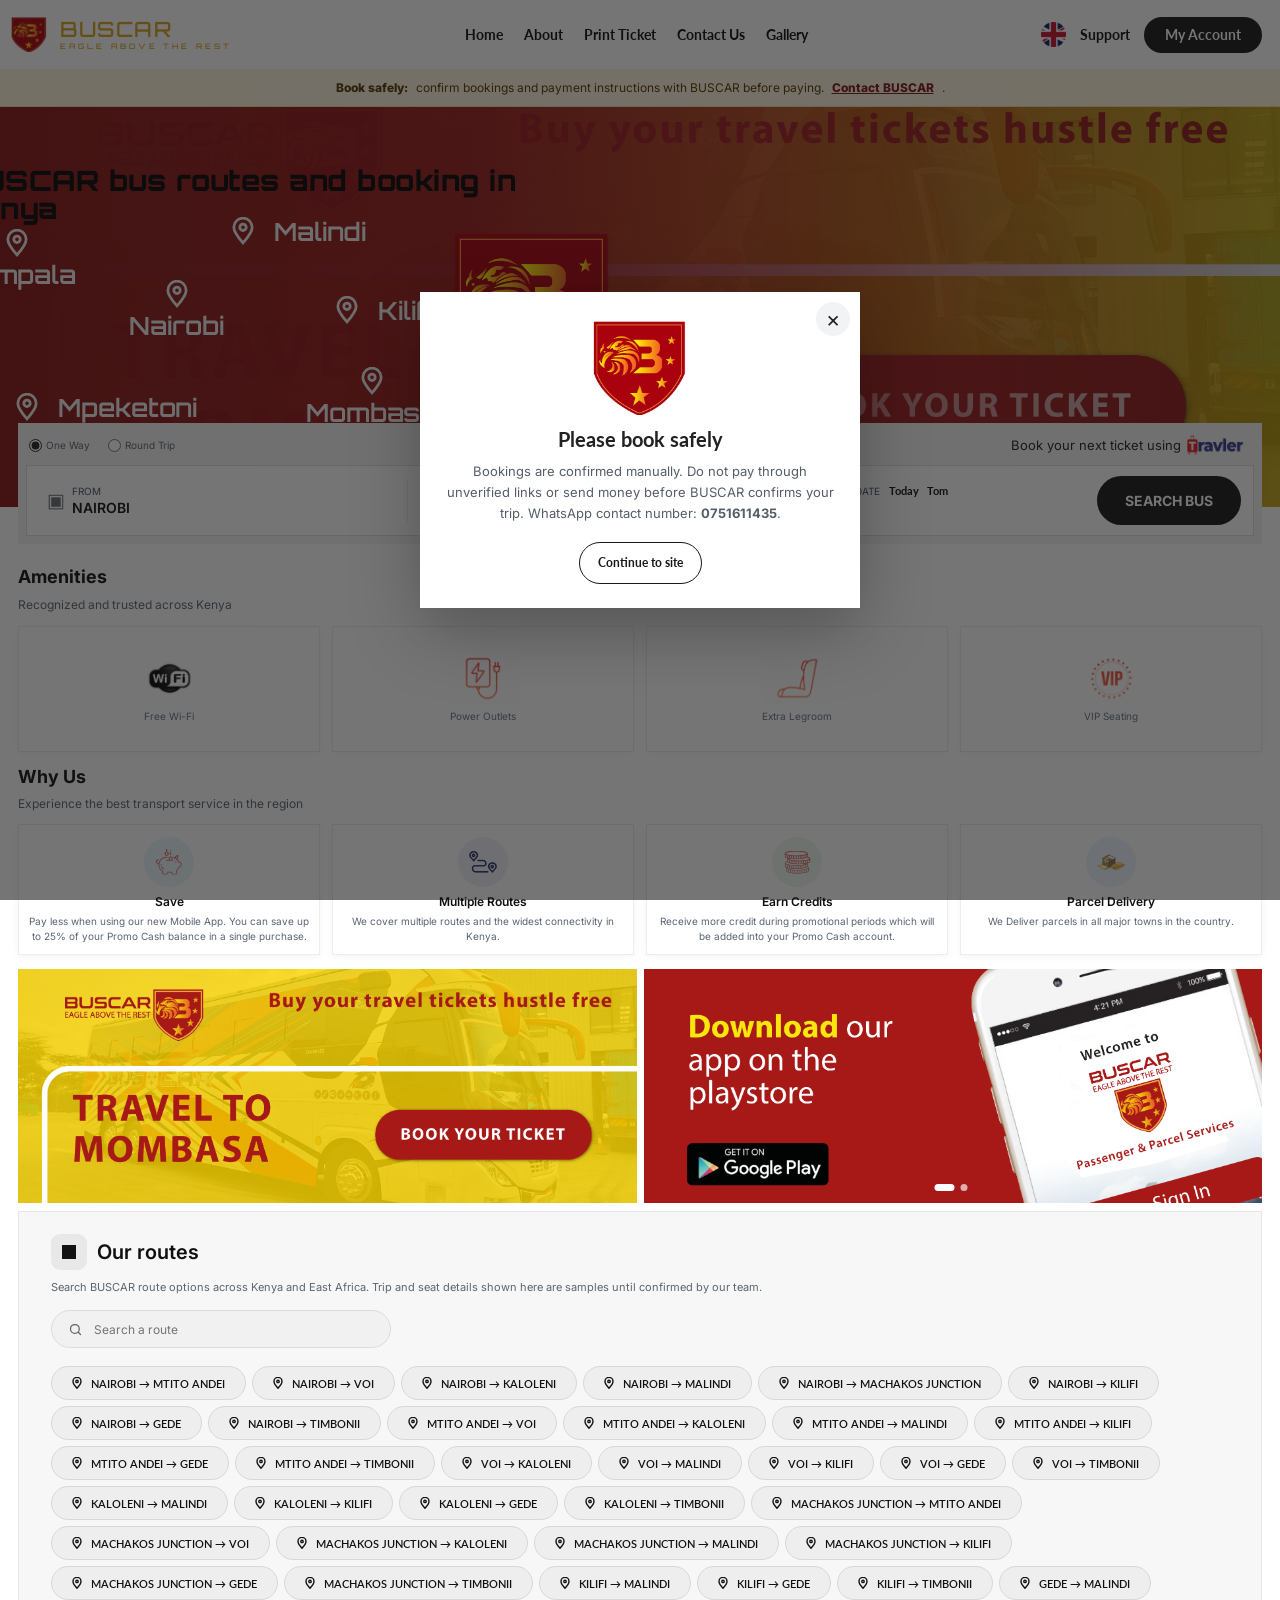
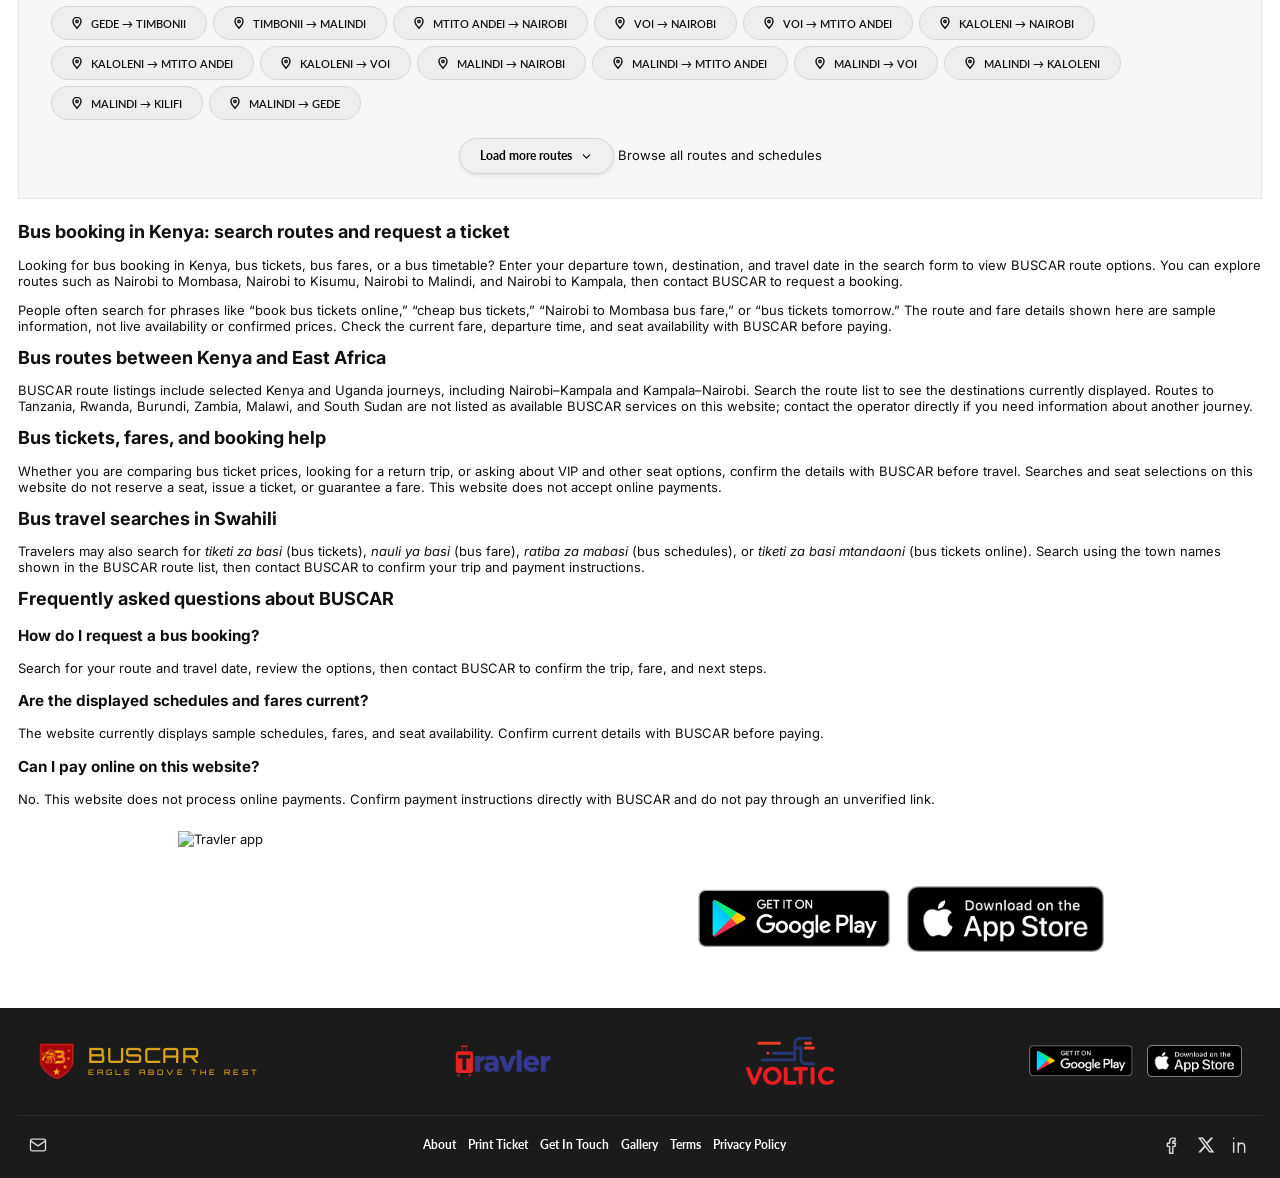
==== index.html @ be204184 "push" ====
<!DOCTYPE html>
<html lang="en">
<head>
  <meta charset="UTF-8">
  <meta name="viewport" content="width=device-width, initial-scale=1.0">
  <title>BUSCAR Official Website | Bus Booking in Kenya</title>
  <meta name="description" content="Visit the official BUSCAR website for bus routes, travel information, booking assistance and customer support in Kenya.">
  <meta name="google-site-verification" content="RW4aheDSQ1B2Ig_WRTzAPyi2n-uDq7Vve--hfEvXTkI">
  <link rel="canonical" href="https://www.buscarkenyaonline.co.ke/">
  <meta property="og:type" content="website">
  <meta property="og:site_name" content="BUSCAR">
  <meta property="og:title" content="BUSCAR Official Website | Bus Booking in Kenya">
  <meta property="og:description" content="Official BUSCAR website for bus routes, travel information, booking assistance and customer support in Kenya.">
  <meta property="og:url" content="https://www.buscarkenyaonline.co.ke/">
  <meta property="og:image" content="https://www.buscarkenyaonline.co.ke/public/logo-2.png">
  <meta name="twitter:card" content="summary_large_image">
  <link rel="icon" type="image/png" href="public/logo-2.png">
  <link rel="stylesheet" href="styles.css">
  <link rel="stylesheet" href="site.css">
  <link rel="stylesheet" href="auth.css">
  <script type="application/ld+json">
    {
      "@context": "https://schema.org",
      "@graph": [
        {
          "@type": "Organization",
          "@id": "https://www.buscarkenyaonline.co.ke/#organization",
          "name": "BUSCAR",
          "url": "https://www.buscarkenyaonline.co.ke/",
          "logo": {
            "@type": "ImageObject",
            "url": "https://www.buscarkenyaonline.co.ke/public/logo-2.png"
          }
        },
        {
          "@type": "WebSite",
          "@id": "https://www.buscarkenyaonline.co.ke/#website",
          "url": "https://www.buscarkenyaonline.co.ke/",
          "name": "BUSCAR",
          "alternateName": "BUSCAR Kenya",
          "publisher": {
            "@id": "https://www.buscarkenyaonline.co.ke/#organization"
          },
          "inLanguage": "en-KE"
        },
        {
          "@type": "FAQPage",
          "mainEntity": [
            {
              "@type": "Question",
              "name": "How do I request a BUSCAR bus booking?",
              "acceptedAnswer": {
                "@type": "Answer",
                "text": "Search for a route and travel date on the BUSCAR website, review the trip and seat options, then contact the BUSCAR team to confirm your booking and payment instructions."
              }
            },
            {
              "@type": "Question",
              "name": "Are the trip times, fares, and seats shown on BUSCAR live?",
              "acceptedAnswer": {
                "@type": "Answer",
                "text": "The website currently displays sample schedules, fares, and seat availability. Contact BUSCAR to confirm current trip details before paying. A search or seat selection does not reserve a seat or issue a ticket."
              }
            },
            {
              "@type": "Question",
              "name": "Does BUSCAR process online payments?",
              "acceptedAnswer": {
                "@type": "Answer",
                "text": "The website does not process online payments. Confirm your trip and payment instructions directly with BUSCAR before paying, and do not use unverified payment links."
              }
            }
          ]
        }
      ]
    }
  </script>
</head>
<body data-show-safety="true">
  <header class="site-header">
    <div class="nav-wrap">
      <a class="brand" href="index.html" aria-label="Buscar home">
        <img class="brand-shield" src="public/logo-2.png" alt="">
        <span class="brand-text">
          <span class="brand-name">BUSCAR</span>
          <span class="brand-tagline">EAGLE ABOVE THE REST</span>
        </span>
      </a>
      <button class="menu-toggle" aria-label="Toggle navigation" aria-expanded="false"><svg aria-hidden="true" viewBox="0 0 24 24"><path d="M3 6h18M3 12h18M3 18h18"/></svg></button>
      <nav class="main-nav" aria-label="Main navigation">
        <a href="index.html">Home</a>
        <a href="about.html">About</a>
        <a href="ticket.html">Print Ticket</a>
        <a href="contact.html">Contact Us</a>
        <a href="gallery.html">Gallery</a>
      </nav>
      <div class="nav-actions">
        <button class="language" aria-label="Language: English">
          <img src="public/uk.png" alt="UK flag">
        </button>
        <a class="support" href="contact.html">Support</a>
        <a class="account-btn" href="#account">My Account</a>
      </div>
    </div>
  </header>
  <div class="safety-banner"><strong>Book safely:</strong> confirm bookings and payment instructions with BUSCAR before paying. <a href="contact.html">Contact BUSCAR</a>.</div>

  <main>
    <section class="hero" aria-label="Buscar routes">
      <div class="hero-slide is-active" style="background-image:url('public/cta-1.png')"></div>
      <div class="hero-slide" style="background-image:url('public/hero-2.png')"></div>
      <div class="hero-shade"></div>
      <div class="hero-inner">
        <div class="routes">
          <h1>BUSCAR bus routes and booking in Kenya</h1>
          <span class="route-pin pin-kampala"><b>Kampala</b></span>
          <span class="route-pin pin-nairobi"><b>Nairobi</b></span>
          <span class="route-pin pin-malindi"><b>Malindi</b></span>
          <span class="route-pin pin-kilifi"><b>Kilifi</b></span>
          <span class="route-pin pin-mpeketoni"><b>Mpeketoni</b></span>
          <span class="route-pin pin-mombasa"><b>Mombasa</b></span>
        </div>
        <div class="hero-logo">
          <img src="public/logo-2.png" alt="BUSCAR">
        </div>
      </div>
    </section>

    <section class="booking-shell" id="ticket" aria-label="Search for a bus">
      <div class="booking-top">
        <div class="trip-options">
          <label><input type="radio" name="trip" value="one-way" checked> One Way</label>
          <label><input type="radio" name="trip" value="round-trip"> Round Trip</label>
        </div>
        <p>Book your next ticket using
          <img class="traveler-logo" src="public/logo.svg" alt="Travler">
        </p>
      </div>
      <form class="booking-form" id="bookingForm">
        <label class="booking-field">
          <span class="field-icon">▣</span>
          <span class="field-content"><small>FROM</small><input type="text" value="NAIROBI" aria-label="From" required></span>
        </label>
        <label class="booking-field">
          <span class="field-icon pin-icon">♧</span>
          <span class="field-content"><small>TO</small><input type="text" value="MTITO ANDEI" aria-label="To" required></span>
        </label>
        <label class="booking-field date-field">
          <span class="field-icon">▢</span>
          <span class="field-content"><small>TRAVEL DATE <span class="quick-dates"><button type="button" data-offset="0">Today</button><button type="button" data-offset="1">Tom</button></span></small><input type="text" id="travelDate" placeholder="Date" onfocus="(this.type='date')" aria-label="Travel date" required></span>
        </label>
        <label class="booking-field date-field return-date-field" id="returnDateField" hidden>
          <span class="field-icon">↩</span>
          <span class="field-content"><small>RETURN DATE</small><input type="date" id="returnDate" aria-label="Return date"></span>
        </label>
        <button class="search-btn" type="submit">SEARCH BUS</button>
      </form>
    </section>

    <div class="content-wrap">
      <section class="content-section" id="about">
        <h2>Amenities</h2>
        <p class="section-subtitle">Recognized and trusted across Kenya</p>
        <div class="amenities-grid">
          <article class="info-card amenity-card">
            <img src="public/wi-fi.png" alt="Wi-Fi">
            <p>Free Wi-Fi</p>
          </article>
          <article class="info-card amenity-card">
            <img src="public/power.png" alt="Power outlet">
            <p>Power Outlets</p>
          </article>
          <article class="info-card amenity-card">
            <img src="public/seats.png" alt="Extra legroom seat">
            <p>Extra Legroom</p>
          </article>
          <article class="info-card amenity-card">
            <img src="public/vip.png" alt="VIP seating">
            <p>VIP Seating</p>
          </article>
        </div>
      </section>

      <section class="content-section why-section">
        <h2>Why Us</h2>
        <p class="section-subtitle">Experience the best transport service in the region</p>
        <div class="benefits-grid">
          <article class="info-card benefit-card">
            <div class="benefit-icon pink"><img src="public/save.png" alt=""></div>
            <h3>Save</h3>
            <p>Pay less when using our new Mobile App. You can save up to 25% of your Promo Cash balance in a single purchase.</p>
          </article>
          <article class="info-card benefit-card">
            <div class="benefit-icon lavender"><img src="public/routes.png" alt=""></div>
            <h3>Multiple Routes</h3>
            <p>We cover multiple routes and the widest connectivity in Kenya.</p>
          </article>
          <article class="info-card benefit-card">
            <div class="benefit-icon mint"><img src="public/fares.png" alt=""></div>
            <h3>Earn Credits</h3>
            <p>Receive more credit during promotional periods which will be added into your Promo Cash account.</p>
          </article>
          <article class="info-card benefit-card">
            <div class="benefit-icon blue"><img src="public/package.png" alt=""></div>
            <h3>Parcel Delivery</h3>
            <p>We Deliver parcels in all major towns in the country.</p>
          </article>
        </div>
      </section>

      <section class="cta-carousel" aria-label="Promotions" data-steps="2">
        <div class="cta-track">
          <a class="cta-slide" href="#ticket"><img src="public/cta-1.png" alt="Travel to Mombasa — book your ticket"></a>
          <a class="cta-slide" href="#app"><img src="public/cta-2.png" alt="Download our app on the Play Store"></a>
          <a class="cta-slide" href="#ticket"><img src="public/cta-1.png" alt="Travel to Mombasa — book your ticket"></a>
        </div>
        <div class="cta-dots" role="tablist" aria-label="Promotion slides">
          <button class="is-active" aria-label="Slide 1"></button>
          <button aria-label="Slide 2"></button>
        </div>
      </section>
    </div>

    <section class="routes-card" id="routes" aria-label="Our routes">
      <div class="routes-head">
        <div class="routes-title">
          <span class="routes-icon"><i></i></span>
          <div>
            <h2>Our routes</h2>
            <p>Search BUSCAR route options across Kenya and East Africa. Trip and seat details shown here are samples until confirmed by our team.</p>
          </div>
        </div>
        <label class="route-search">
          <svg viewBox="0 0 24 24" width="15" height="15" fill="none" stroke="currentColor" stroke-width="2" stroke-linecap="round"><circle cx="11" cy="11" r="7"/><path d="m20 20-3.5-3.5"/></svg>
          <input type="search" id="routeSearch" placeholder="Search a route" aria-label="Search a route">
        </label>
      </div>
      <div class="route-chips" id="routeChips"></div>
      <div class="routes-more">
        <button type="button" id="loadMore">Load more routes
          <svg viewBox="0 0 24 24" width="13" height="13" fill="none" stroke="currentColor" stroke-width="2" stroke-linecap="round" stroke-linejoin="round"><path d="m6 9 6 6 6-6"/></svg>
        </button>
        <a class="all-route-details" href="routes/">Browse all routes and schedules</a>
      </div>
    </section>

    <section class="content-wrap content-section" aria-labelledby="booking-info-heading">
      <h2 id="booking-info-heading">Bus booking in Kenya: search routes and request a ticket</h2>
      <p>Looking for bus booking in Kenya, bus tickets, bus fares, or a bus timetable? Enter your departure town, destination, and travel date in the search form to view BUSCAR route options. You can explore routes such as Nairobi to Mombasa, Nairobi to Kisumu, Nairobi to Malindi, and Nairobi to Kampala, then contact BUSCAR to request a booking.</p>
      <p>People often search for phrases like “book bus tickets online,” “cheap bus tickets,” “Nairobi to Mombasa bus fare,” or “bus tickets tomorrow.” The route and fare details shown here are sample information, not live availability or confirmed prices. Check the current fare, departure time, and seat availability with BUSCAR before paying.</p>

      <h2>Bus routes between Kenya and East Africa</h2>
      <p>BUSCAR route listings include selected Kenya and Uganda journeys, including Nairobi–Kampala and Kampala–Nairobi. Search the route list to see the destinations currently displayed. Routes to Tanzania, Rwanda, Burundi, Zambia, Malawi, and South Sudan are not listed as available BUSCAR services on this website; contact the operator directly if you need information about another journey.</p>

      <h2>Bus tickets, fares, and booking help</h2>
      <p>Whether you are comparing bus ticket prices, looking for a return trip, or asking about VIP and other seat options, confirm the details with BUSCAR before travel. Searches and seat selections on this website do not reserve a seat, issue a ticket, or guarantee a fare. This website does not accept online payments.</p>

      <h2>Bus travel searches in Swahili</h2>
      <p>Travelers may also search for <em>tiketi za basi</em> (bus tickets), <em>nauli ya basi</em> (bus fare), <em>ratiba za mabasi</em> (bus schedules), or <em>tiketi za basi mtandaoni</em> (bus tickets online). Search using the town names shown in the BUSCAR route list, then contact BUSCAR to confirm your trip and payment instructions.</p>

      <h2>Frequently asked questions about BUSCAR</h2>
      <h3>How do I request a bus booking?</h3>
      <p>Search for your route and travel date, review the options, then contact BUSCAR to confirm the trip, fare, and next steps.</p>
      <h3>Are the displayed schedules and fares current?</h3>
      <p>The website currently displays sample schedules, fares, and seat availability. Confirm current details with BUSCAR before paying.</p>
      <h3>Can I pay online on this website?</h3>
      <p>No. This website does not process online payments. Confirm payment instructions directly with BUSCAR and do not pay through an unverified link.</p>
    </section>

    <section class="app-section" id="app" aria-label="Get the Travler app">
      <img class="app-phone" src="https://bus-car.co.ke/assets/WEBP/travler-phone-compressed-removebg-preview.png" alt="Travler app">
      <div class="app-stores">
        <a href="#"><img class="store-google" src="public/googleapp.png" alt="Get it on Google Play"></a>
        <a href="#"><img class="store-apple" src="public/apple.png" alt="Download on the App Store"></a>
      </div>
    </section>
  </main>

  <footer class="site-footer" id="contact">
    <div class="footer-inner">
      <div class="footer-logos">
        <a class="brand footer-brand" href="index.html" aria-label="Buscar home">
          <img class="brand-shield" src="public/logo-2.png" alt="">
          <span class="brand-text">
            <span class="brand-name">BUSCAR</span>
            <span class="brand-tagline">EAGLE ABOVE THE REST</span>
          </span>
        </a>
        <img class="footer-travler" src="public/travler-logo.webp" alt="Travler">
        <img class="footer-voltic" src="public/voltic-logo.svg" alt="Voltic">
        <div class="footer-stores">
          <a href="#"><img src="public/googleapp.png" alt="sGet it on Google Play"></a>
          <a href="#"><img src="public/apple.png" alt="Download on the App Store"></a>
        </div>
      </div>
      <div class="footer-bottom">
        <a class="footer-mail" href="#contact" aria-label="Email us">
          <svg viewBox="0 0 24 24" width="20" height="20" fill="none" stroke="currentColor" stroke-width="1.6" stroke-linecap="round" stroke-linejoin="round"><rect x="3" y="5" width="18" height="14" rx="2"/><path d="m3 7 9 6 9-6"/></svg>
        </a>
        <nav class="footer-links" aria-label="Footer">
          <a href="about.html">About</a>
          <a href="ticket.html">Print Ticket</a>
          <a href="contact.html">Get In Touch</a>
          <a href="gallery.html">Gallery</a>
          <a href="#">Terms</a>
          <a href="#">Privacy Policy</a>
        </nav>
        <div class="footer-social">
          <a href="#" aria-label="Facebook"><svg viewBox="0 0 24 24" width="22" height="22" fill="none" stroke="currentColor" stroke-width="1.6" stroke-linecap="round" stroke-linejoin="round"><path d="M14 8h2.5V4.5H14C11.8 4.5 10.5 5.9 10.5 8v2H8v3.5h2.5V21H14v-7.5h2.4l.6-3.5H14V8.4c0-.3.2-.4.4-.4Z"/></svg></a>
          <a href="#" aria-label="X"><svg viewBox="0 0 24 24" width="20" height="20" fill="currentColor"><path d="M17.8 3h3l-6.6 7.5L22 21h-6.1l-4.8-6.3L5.6 21h-3l7.1-8.1L2.3 3h6.2l4.3 5.7L17.8 3Zm-1 16.2h1.7L7.6 4.7H5.8l11 14.5Z"/></svg></a>
          <a href="#" aria-label="LinkedIn"><svg viewBox="0 0 24 24" width="22" height="22" fill="none" stroke="currentColor" stroke-width="1.6" stroke-linecap="round" stroke-linejoin="round"><path d="M4 9.5V20M4 4.5v.5M9 20v-6.5a3.5 3.5 0 0 1 7 0V20M9 9.5V20"/></svg></a>
        </div>
      </div>
    </div>
  </footer>

  <script src="site-config.js"></script>
  <script src="site.js"></script>
  <script src="routes.js"></script>
  <script src="auth.js"></script>
  <script>
    // Hero background slideshow (hero-1 <-> hero-2)
    const slides = document.querySelectorAll('.hero-slide');
    let current = 0;
    if (slides.length > 1) {
      setInterval(() => {
        slides[current].classList.remove('is-active');
        current = (current + 1) % slides.length;
        slides[current].classList.add('is-active');
      }, 5000);
    }

    // CTA carousel (2 banners visible, slides by one)
    (() => {
      const box = document.querySelector('.cta-carousel');
      const track = box.querySelector('.cta-track');
      const dots = box.querySelectorAll('.cta-dots button');
      const steps = dots.length;
      let i = 0, timer;
      const go = (n) => {
        i = (n + steps) % steps;
        track.style.setProperty('--i', i);
        dots.forEach((d, k) => d.classList.toggle('is-active', k === i));
      };
      const start = () => { timer = setInterval(() => go(i + 1), 4500); };
      dots.forEach((d, k) => d.addEventListener('click', () => { clearInterval(timer); go(k); start(); }));
      start();
    })();

    // Our routes
    (() => {
      const routes = window.BuscarRouteData.getRoutes();

      const chips = document.getElementById('routeChips');
      const search = document.getElementById('routeSearch');
      const more = document.getElementById('loadMore');
      const PAGE = 24;
      let shown = 48;
      let loading = true;
      const pin = '<svg viewBox="0 0 24 30" width="10" height="12" fill="none" stroke="currentColor" stroke-width="3.5"><path d="M12 28C12 28 2 17 2 11a10 10 0 0 1 20 0c0 6-10 17-10 17z"/><circle cx="12" cy="11" r="3"/></svg>';

      // Replace the body of this function with your real API call (fetch('/api/routes')...)
      const fetchRoutes = () => new Promise(resolve => setTimeout(() => resolve(routes), 1400));

      function skeletons(n) {
        const frag = document.createDocumentFragment();
        for (let k = 0; k < n; k++) {
          const s = document.createElement('span');
          s.className = 'route-chip skeleton';
          s.style.setProperty('--w', (150 + ((k * 37) % 110)) + 'px');
          frag.appendChild(s);
        }
        return frag;
      }

      function selectRoute(a, b) {
        const inputs = document.querySelectorAll('#bookingForm input[type="text"]');
        inputs[0].value = a;
        inputs[1].value = b;
        const shell = document.getElementById('ticket');
        shell.scrollIntoView({ behavior: 'smooth', block: 'center' });
        shell.classList.remove('flash');
        void shell.offsetWidth;
        shell.classList.add('flash');
        setTimeout(() => document.getElementById('travelDate').focus({ preventScroll: true }), 700);
      }

      function render() {
        chips.innerHTML = '';
        if (loading) { chips.appendChild(skeletons(24)); more.parentElement.style.display = 'none'; return; }
        const q = search.value.trim().toUpperCase();
        const list = routes.filter(([a, b]) => !q || (a + ' ' + b).includes(q));
        const recentKey = window.BuscarSite.getState().searches[0]?.key;
        const recentRoute = recentKey ? recentKey.split('|').slice(0, 2) : [];
        if (!q && recentRoute.length === 2) {
          list.sort((left, right) => {
            const leftRecent = left[0] === recentRoute[0] && left[1] === recentRoute[1];
            const rightRecent = right[0] === recentRoute[0] && right[1] === recentRoute[1];
            return Number(rightRecent) - Number(leftRecent);
          });
        }
        const visible = q ? list : list.slice(0, shown);
        visible.forEach(([a, b]) => {
          const el = document.createElement('button');
          el.type = 'button';
          el.className = 'route-chip';
          el.innerHTML = pin + '<span>' + a + ' → ' + b + '</span>';
          el.addEventListener('click', () => selectRoute(a, b));
          chips.appendChild(el);
        });
        more.parentElement.style.display = (q || shown >= list.length) ? 'none' : '';
      }

      more.addEventListener('click', () => {
        more.parentElement.style.display = 'none';
        chips.appendChild(skeletons(12));
        setTimeout(() => { shown += PAGE; render(); }, 700);
      });
      search.addEventListener('input', () => { if (!loading) render(); });

      render();
      fetchRoutes().then(() => { loading = false; render(); });
    })();

    // Today / Tom quick dates
    const dateInput = document.getElementById('travelDate');
    const returnDateInput = document.getElementById('returnDate');
    const returnDateField = document.getElementById('returnDateField');
    const bookingForm = document.getElementById('bookingForm');
    const isoDate = (offset) => {
      const d = new Date();
      d.setDate(d.getDate() + offset);
      const p = (n) => String(n).padStart(2, '0');
      return d.getFullYear() + '-' + p(d.getMonth() + 1) + '-' + p(d.getDate());
    };
    const addDays = (date, days) => {
      const [year, month, day] = date.split('-').map(Number);
      const value = new Date(year, month - 1, day);
      value.setDate(value.getDate() + days);
      return [value.getFullYear(), String(value.getMonth() + 1).padStart(2, '0'), String(value.getDate()).padStart(2, '0')].join('-');
    };
    function syncReturnDate(minimum, chooseNextDay) {
      returnDateInput.min = minimum;
      if (chooseNextDay && !returnDateInput.value) returnDateInput.value = addDays(minimum, 1);
      if (returnDateInput.value && returnDateInput.value < minimum) returnDateInput.value = minimum;
    }
    function syncTripType() {
      const roundTrip = document.querySelector('input[name="trip"]:checked').value === 'round-trip';
      returnDateField.hidden = !roundTrip;
      returnDateInput.required = roundTrip;
      bookingForm.classList.toggle('is-round-trip', roundTrip);
      if (roundTrip) {
        const outboundDate = dateInput.type === 'date' && dateInput.value ? dateInput.value : isoDate(0);
        syncReturnDate(outboundDate, true);
      }
    }
    document.querySelectorAll('input[name="trip"]').forEach((radio) => radio.addEventListener('change', syncTripType));
    dateInput.addEventListener('change', () => {
      const outboundDate = dateInput.value || isoDate(0);
      syncReturnDate(outboundDate, false);
    });
    document.querySelectorAll('.quick-dates button').forEach((btn) => {
      btn.addEventListener('click', (e) => {
        e.preventDefault();
        dateInput.type = 'date';
        dateInput.value = isoDate(Number(btn.dataset.offset));
        syncReturnDate(dateInput.value, false);
        document.querySelectorAll('.quick-dates button').forEach((b) => b.classList.toggle('is-on', b === btn));
      });
    });

    // Search -> results.html
    document.getElementById('bookingForm').addEventListener('submit', (event) => {
      event.preventDefault();
      const [fromEl, toEl] = document.querySelectorAll('#bookingForm input[type="text"]:not(#travelDate)');
      const from = fromEl.value.trim().toUpperCase();
      const to = toEl.value.trim().toUpperCase();
      if (!from || !to) { (from ? toEl : fromEl).focus(); return; }
      const date = (dateInput.type === 'date' && dateInput.value) ? dateInput.value : isoDate(0);
      const trip = document.querySelector('input[name="trip"]:checked').value;
      const returnDate = returnDateInput.value;
      if (trip === 'round-trip' && (!returnDate || returnDate < date)) {
        returnDateInput.min = date;
        returnDateInput.focus();
        return;
      }
      const variant = window.BuscarSite.recordSearch(from, to, date);
      const search = { from, to, date, trip, variant: String(variant) };
      if (trip === 'round-trip') search.returnDate = returnDate;
      const params = new URLSearchParams(search);
      window.location.href = 'results.html?' + params.toString();
    });
  </script>
</body>
</html>
---- styles.css ----
@import url('https://fonts.googleapis.com/css2?family=Inter:wght@400;500;600;700;800&family=Lato:wght@400;700&family=Orbitron:wght@600;800&display=swap');

:root {
  --red: #a71920;
  --deep-red: #821315;
  --gold: #e0a000;
  --text: #101010;
  --muted: #657080;
  --border: #e9e9e9;
}

* { box-sizing: border-box; }
html { scroll-behavior: smooth; }
body {
  margin: 0;
  color: var(--text);
  background: #fff;
  font-family: Inter, Arial, sans-serif;
  font-size: 13px;
}
a { color: inherit; text-decoration: none; }
button, input { font: inherit; }

/* ---------- Header ---------- */
.site-header {
  height: 69px;
  background: #fff;
  border-top: 0;
  border-bottom: 0;
  position: relative;
  z-index: 10;
}
.nav-wrap {
  width: min(1300px, calc(100% - 36px));
  height: 100%;
  margin: 0 auto;
  display: flex;
  align-items: center;
  gap: 20px;
}
.brand { display: flex; align-items: center; gap: 12px; flex: 0 0 200px; height: 100%; margin-left: -8px; }
.brand-shield { width: 38px; height: 42px; object-fit: contain; display: block; flex: 0 0 38px; }
.brand-text { display: flex; flex-direction: column; justify-content: center; gap: 3px; line-height: 1; }
.brand-name { font: 500 21px/1 Orbitron, Inter, sans-serif; letter-spacing: 1.5px; color: #d9a21b; }
.brand-tagline { font: 500 7.5px/1 Orbitron, Inter, sans-serif; letter-spacing: 3.1px; color: #d9a21b; white-space: nowrap; }
.main-nav { flex: 1; display: flex; align-items: center; justify-content: center; gap: 21px; white-space: nowrap; }
.main-nav a { font: 700 14px/1 Lato, Inter, Arial, sans-serif; transition: color .2s; }
.main-nav a:hover { color: var(--red); }
.nav-actions { display: flex; align-items: center; gap: 14px; white-space: nowrap; }
.language { padding: 0; border: 0; background: transparent; cursor: pointer; width: 25px; height: 25px; }
.language img { width: 25px; height: 25px; object-fit: contain; display: block; }
.support { display: flex; align-items: center; gap: 6px; font: 700 14px/1 Lato, Inter, Arial, sans-serif; }
.help-mark { width: 14px; height: 14px; border-radius: 50%; display: inline-grid; place-items: center; background: #111; color: #fff; font-size: 10px; font-weight: 800; }
.account-btn, .search-btn { color: #fff; background: #171717; border-radius: 28px; font-weight: 700; }
.account-btn { padding: 11px 21px; font: 700 14px/1 Lato, Inter, Arial, sans-serif; }
.menu-toggle { display: none; }
.menu-sheet-head { display: none; }

/* ---------- Hero ---------- */
.hero {
  height: 400px;
  position: relative;
  overflow: hidden;
  background-color: #8f161a;
}
.hero-slide {
  position: absolute;
  inset: 0;
  background-repeat: no-repeat;
  background-size: cover;
  background-position: center right;
  opacity: 0;
  transition: opacity 1.2s ease-in-out;
}
.hero-slide.is-active { opacity: 1; }
.hero-shade {
  position: absolute;
  inset: 0;
  background: linear-gradient(90deg, rgba(133, 17, 20, .98) 0%, rgba(151, 23, 29, .96) 37%, rgba(157, 29, 36, .75) 58%, rgba(40, 25, 27, .2) 100%);
}
.hero-inner { width: min(1300px, calc(100% - 36px)); height: 100%; margin: 0 auto; position: relative; }

.routes { position: absolute; left: -194px; top: 60px; width: 560px; height: 280px; color: #fff; }
.routes h1 { font: 800 28px/1 Orbitron, Inter, sans-serif; margin: 0; color: #050505; letter-spacing: .5px; }

.route-pin { position: absolute; display: flex; flex-direction: column; align-items: center; gap: 4px; font-size: 0; }
.route-pin::before {
  content: '';
  display: block;
  width: 22px;
  height: 30px;
  border: 0;
  border-radius: 0;
  transform: none;
  background: no-repeat center / contain url("data:image/svg+xml;utf8,<svg xmlns='http://www.w3.org/2000/svg' viewBox='0 0 24 30' fill='none' stroke='%23eee' stroke-width='3'><path d='M12 28C12 28 2 17 2 11a10 10 0 0 1 20 0c0 6-10 17-10 17z'/><circle cx='12' cy='11' r='3.5'/></svg>");
}
.route-pin b { font: 600 25px/1 Orbitron, Inter, sans-serif; color: #eee; white-space: nowrap; }

.pin-kampala   { left: 0;     top: 61px; }
.pin-nairobi   { left: 171px; top: 112px; }
.pin-malindi   { left: 274px; top: 49px;  flex-direction: row; align-items: center; gap: 20px; }
.pin-kilifi    { left: 378px; top: 128px; flex-direction: row; align-items: center; gap: 20px; }
.pin-mpeketoni { left: 58px;  top: 225px; flex-direction: row; align-items: center; gap: 20px; }
.pin-mombasa   { left: 348px; top: 199px; }

.hero-logo { position: absolute; top: 124px; left: 34.5%; width: 400px; height: 160px; }
.hero-logo img { width: 100%; height: 100%; object-fit: contain; object-position: left center; filter: drop-shadow(0 2px 2px rgba(0,0,0,.15)); }

/* ---------- Floating search ---------- */
.booking-shell {
  position: relative;
  z-index: 2;
  width: min(1320px, calc(100% - 36px));
  margin: -84px auto 0;
  padding: 10px 8px 8px;
  border-radius: 0;
  background: #f4f4f4;
}
.booking-top { min-height: 30px; display: flex; align-items: center; justify-content: space-between; padding: 0 11px 8px 3px; }
.trip-options { display: flex; gap: 18px; align-items: center; }
.trip-options label { display: inline-flex; gap: 4px; align-items: center; font-size: 10px; color: #5b6570; }
.trip-options input { accent-color: #222; margin: 0; }
.booking-top p { margin: 0; font-size: 13px; color: #222; display: flex; align-items: center; gap: 6px; }
.traveler-logo { height: 24px; width: auto; display: block; }
.booking-form {
  min-height: 71px;
  padding: 8px 12px;
  background: #fff;
  border: 1px solid #ddd;
  border-radius: 0;
  display: grid;
  grid-template-columns: 1.15fr 1.15fr 1fr auto;
  align-items: center;
}
.booking-form.is-round-trip { grid-template-columns: 1.05fr 1.05fr 1fr 1fr auto; }
.return-date-field[hidden] { display: none; }
.booking-field { min-width: 0; display: flex; align-items: center; gap: 9px; padding: 0 14px; min-height: 43px; border-right: 1px solid #e5e7eb; }
.booking-field:first-child { padding-left: 8px; }
.booking-field:nth-child(3) { border-right: 0; }
.field-icon { color: #697078; font-size: 19px; width: 16px; flex: 0 0 16px; text-align: center; }
.field-content { display: flex; flex-direction: column; gap: 2px; min-width: 0; }
.field-content small { font-size: 10px; color: #475569; }
.quick-dates { margin-left: 4px; display: inline-flex; gap: 4px; }
.quick-dates button { border: 0; background: transparent; padding: 0 2px; color: #111; font: 700 11px/1 Lato, Inter, sans-serif; cursor: pointer; }
.quick-dates button:hover { color: var(--red); }
.quick-dates button.is-on { color: var(--red); text-decoration: underline; }
.field-content input { width: 100%; min-width: 0; border: 0; outline: 0; background: transparent; color: #111; font-size: 14px; font-weight: 600; padding: 0; }
.field-content input::placeholder { color: #9aa5b5; font-weight: 400; }
.search-btn { border: 0; padding: 16px 28px; cursor: pointer; font-size: 14px; min-width: 140px; }
.search-btn:hover, .account-btn:hover { background: #353535; }

/* ---------- Content ---------- */
.content-wrap { width: min(1300px, calc(100% - 36px)); margin: 22px auto 0; }
.content-section { margin-bottom: 14px; }
.content-section h2 { margin: 0 0 8px; font-size: 18px; line-height: 1.25; font-weight: 700; }
.section-subtitle { color: #5b6570; margin: 0 0 14px; font-size: 12px; }
.amenities-grid, .benefits-grid { display: grid; grid-template-columns: repeat(4, minmax(0, 1fr)); gap: 12px; }
.info-card { border: 1px solid #ededed; border-radius: 0; background: #fff; box-shadow: 0 2px 8px rgba(0,0,0,.045); text-align: center; }
.amenity-card { min-height: 126px; display: flex; flex-direction: column; justify-content: center; align-items: center; gap: 9px; }
.amenity-card img { width: 45px; height: 45px; object-fit: contain; }
.amenity-card p { margin: 0; color: #687386; font-size: 10px; }
.why-section { margin-top: 12px; }
.why-section .section-subtitle { margin-bottom: 13px; }
.benefit-card { min-height: 130px; padding: 12px 10px 10px; }
.benefit-icon { width: 50px; height: 50px; margin: 0 auto 7px; border-radius: 50%; display: grid; place-items: center; }
.benefit-icon img { width: 28px; height: 28px; object-fit: contain; }
.pink { background: #eaf7fc; }
.lavender { background: #f2f0fc; color: #394e89; }
.mint { background: #edf8f1; color: #ef8880; }
.blue { background: #eef4ff; }
.benefit-card h3 { margin: 0 0 5px; font-size: 12px; font-weight: 600; }
.benefit-card p { margin: 0; color: #596474; font-size: 10px; line-height: 1.5; }
.scroll-reveal { opacity: 0; transform: translateY(18px); transition: opacity .55s ease, transform .55s cubic-bezier(.2,.75,.25,1); }
.scroll-reveal.is-revealed { opacity: 1; transform: translateY(0); }
.amenity-card.scroll-reveal:nth-child(2), .benefit-card.scroll-reveal:nth-child(2) { transition-delay: 70ms; }
.amenity-card.scroll-reveal:nth-child(3), .benefit-card.scroll-reveal:nth-child(3) { transition-delay: 140ms; }
.amenity-card.scroll-reveal:nth-child(4), .benefit-card.scroll-reveal:nth-child(4) { transition-delay: 210ms; }
.info-card { transition: transform .24s ease, box-shadow .24s ease, border-color .24s ease; }
.amenity-card img, .benefit-icon img { transition: transform .3s cubic-bezier(.2,.75,.25,1); }
@media (hover: hover) {
  .info-card:hover { transform: translateY(-5px); border-color: #e1d8d8; box-shadow: 0 12px 26px rgba(33, 20, 20, .1); }
  .amenity-card:hover img, .benefit-card:hover .benefit-icon img { transform: scale(1.1); }
}

.chat-button { position: fixed; right: 25px; bottom: 24px; width: 54px; height: 54px; border-radius: 50%; background: #171717; color: #fff; display: grid; place-items: center; font-size: 18px; font-weight: 800; box-shadow: 0 5px 20px #0003; z-index: 20; }


/* ---------- Search bar highlight + shimmer ---------- */
.booking-shell.flash { animation: shellFlash 1.8s ease-out; }
@keyframes shellFlash {
  0%   { box-shadow: 0 0 0 0 rgba(167,25,32,.55); }
  40%  { box-shadow: 0 0 0 7px rgba(167,25,32,.28); }
  100% { box-shadow: 0 0 0 0 rgba(167,25,32,0); }
}
.route-chip.skeleton {
  width: var(--w, 180px);
  border-color: transparent;
  background: linear-gradient(90deg, #ebebeb 25%, #f8f8f8 40%, #ebebeb 60%);
  background-size: 400% 100%;
  animation: shimmer 1.3s linear infinite;
  pointer-events: none;
}
@keyframes shimmer { 0% { background-position: 100% 50%; } 100% { background-position: 0 50%; } }

/* ---------- CTA carousel ---------- */
.cta-carousel { position: relative; overflow: hidden; margin: 14px 0 0; }
.cta-track { --i: 0; display: flex; gap: 7px; transition: transform .7s ease; transform: translateX(calc(var(--i) * -1 * (50% + 3.5px))); }
.cta-slide { flex: 0 0 calc((100% - 7px) / 2); display: block; }
.cta-slide img { width: 100%; aspect-ratio: 646 / 244; object-fit: cover; display: block; border-radius: 0; }
.cta-dots { position: absolute; left: 75%; bottom: 12px; transform: translateX(-50%); display: flex; gap: 6px; }
.cta-dots button { width: 7px; height: 7px; padding: 0; border: 0; border-radius: 99px; background: rgba(255,255,255,.65); cursor: pointer; transition: width .3s, background .3s; }
.cta-dots button.is-active { width: 20px; background: #fff; }

/* ---------- Our routes ---------- */
.routes-card { width: min(1320px, calc(100% - 36px)); margin: 8px auto 0; padding: 22px 32px 24px; background: #f7f7f7; border: 1px solid #e6e6e6; border-radius: 0; }
.routes-head { display: flex; align-items: flex-start; justify-content: space-between; gap: 16px; flex-wrap: wrap; }
.routes-title { display: flex; gap: 10px; align-items: flex-start; flex-wrap: wrap; }
.routes-icon { width: 36px; height: 36px; border-radius: 9px; background: #e8e8e8; display: grid; place-items: center; }
.routes-icon i { width: 14px; height: 14px; background: #111; display: block; }
.routes-title h2 { margin: 0; font-size: 20px; font-weight: 600; line-height: 36px; }
.routes-title > div { display: contents; }
.routes-title p { flex-basis: 100%; margin: 0; font-size: 11px; color: #5b6570; }
.route-search { display: flex; align-items: center; gap: 9px; width: 340px; max-width: 100%; height: 38px; padding: 0 16px; background: #f1f1f1; border: 1px solid #dcdcdc; border-radius: 99px; color: #666; }
.route-search input { flex: 1; min-width: 0; border: 0; outline: 0; background: transparent; font-size: 12px; color: #111; }
.route-chips { display: flex; flex-wrap: wrap; gap: 6px; margin-top: 18px; }
.route-chip { display: inline-flex; align-items: center; gap: 9px; height: 34px; padding: 0 20px; border: 1px solid #d8d8d8; border-radius: 99px; background: #eee; color: #111; font: 600 11px/1 Lato, Inter, sans-serif; cursor: pointer; white-space: nowrap; }
.route-chip:hover { background: #e2e2e2; }
.routes-more { text-align: center; margin-top: 18px; }
.routes-more button { display: inline-flex; align-items: center; gap: 8px; height: 36px; padding: 0 20px; border: 1px solid #d6d6d6; border-radius: 99px; background: #f0f0f0; font: 700 12px/1 Lato, Inter, sans-serif; cursor: pointer; box-shadow: 0 2px 4px rgba(0,0,0,.08); }

/* ---------- App section ---------- */
.app-section { width: min(1320px, calc(100% - 36px)); height: 177px; margin: 24px auto 0; display: flex; align-items: center; justify-content: space-between; overflow: hidden; position: relative; }
.app-phone { width: 280px; height: auto; align-self: flex-start; margin-left: 160px; display: block; }
.app-stores { display: flex; align-items: center; gap: 16px; margin-right: 158px; }
.store-google { height: 60px; width: auto; display: block; }
.store-apple { height: 66px; width: auto; display: block; }

/* ---------- Footer ---------- */
.site-footer { background: #1b1b1b; color: #fff; border-radius: 0; }
.footer-inner { width: min(1320px, calc(100% - 36px)); margin: 0 auto; }
.footer-logos { display: flex; align-items: center; justify-content: space-between; gap: 20px; padding: 24px 20px; min-height: 108px; border-bottom: 1px solid #2c2c2c; }
.footer-brand { flex: 0 0 auto; margin-left: 0; height: auto; }
.footer-travler { height: 32px; width: auto; display: block; }
.footer-voltic { height: 48px; width: auto; display: block; }
.footer-stores { display: flex; gap: 14px; align-items: center; }
.footer-stores img { height: 32px; width: auto; display: block; }
.footer-bottom { display: flex; align-items: center; justify-content: space-between; gap: 16px; padding: 18px 10px 22px; }
.footer-mail, .footer-social a { color: #d8d8d8; display: inline-flex; }
.footer-mail:hover, .footer-social a:hover, .footer-links a:hover { color: var(--gold); }
.footer-links { display: flex; gap: 12px; flex-wrap: wrap; justify-content: center; }
.footer-links a { font: 700 12px/1 Lato, Inter, sans-serif; color: #fff; }
.footer-social { display: flex; gap: 14px; align-items: center; }

/* ---------- Responsive ---------- */
@media (max-width: 1400px) {
  .routes { left: -60px; }
}
@media (max-width: 1050px) {
  .nav-wrap { gap: 12px; }
  .brand { flex-basis: 150px; }
  .brand-shield { width: 32px; height: 36px; flex-basis: 32px; }
  .brand-name { font-size: 18px; }
  .brand-tagline { font-size: 6.5px; letter-spacing: 2.4px; }
  .main-nav { gap: 13px; }
  .main-nav a, .support, .account-btn { font-size: 12px; }
  .nav-actions { gap: 9px; }
  .routes { left: -90px; }
  .hero-logo { left: 39%; width: 300px; height: 120px; }
}
@media (max-width: 780px) {
  .site-header { height: 62px; }
  .site-header.menu-open { z-index: 130; }
  .site-header.menu-open::before {
    content: '';
    position: fixed;
    inset: 0;
    z-index: 1;
    background: rgba(12, 14, 18, .54);
  }
  .nav-wrap { width: calc(100% - 28px); }
  .brand { flex-basis: auto; margin-left: 0; }
  .brand-shield { width: 30px; height: 34px; flex-basis: 30px; }
  .brand-name { font-size: 17px; }
  .nav-actions { order: 1; margin-left: auto; }
  .menu-toggle { display: grid; place-items: center; order: 2; flex: 0 0 40px; width: 40px; height: 44px; margin-left: 0; padding: 7px; border: 0; border-radius: 8px; background: transparent; color: #171717; cursor: pointer; }
  .menu-toggle svg { display: block; width: 24px; height: 24px; fill: none; stroke: currentColor; stroke-width: 2; stroke-linecap: round; }
  .main-nav {
    position: fixed;
    inset: 0 0 0 auto;
    z-index: 2;
    display: flex;
    flex-direction: column;
    align-items: stretch;
    justify-content: flex-start;
    gap: 2px;
    width: min(360px, calc(100vw - 48px));
    height: 100vh;
    height: 100dvh;
    padding: max(18px, env(safe-area-inset-top)) 22px max(18px, env(safe-area-inset-bottom));
    overflow-y: auto;
    overscroll-behavior: contain;
    background: #fff;
    box-shadow: -14px 0 36px rgba(0,0,0,.2);
    transform: translateX(105%);
    visibility: hidden;
    transition: transform .28s cubic-bezier(.2,.75,.25,1), visibility 0s linear .28s;
  }
  .main-nav.is-open { transform: translateX(0); visibility: visible; transition-delay: 0s; }
  .menu-sheet-head { display: flex; align-items: center; justify-content: space-between; padding: 2px 0 17px; border-bottom: 1px solid #eceef1; }
  .menu-sheet-brand { display: flex; align-items: center; gap: 10px; }
  .menu-sheet-logo { width: 34px; height: 38px; object-fit: contain; }
  .menu-sheet-head strong { color: #d9a21b; font: 700 17px Orbitron, Inter, sans-serif; letter-spacing: 1px; }
  .menu-sheet-close { width: 38px; height: 38px; border: 0; border-radius: 50%; background: #f2f3f5; color: #222; font-size: 26px; line-height: 1; cursor: pointer; }
  .main-nav > a { padding: 15px 4px; border-bottom: 1px solid #eceef1; font-size: 15px; }
  body.menu-open { overflow: hidden; }
  .nav-actions { gap: 9px; }
  .support { display: none; }
  .account-btn { padding: 9px 13px; font-size: 11px; }
  .hero { height: 310px; }
  .hero-slide { background-position: 70% center; }
  .hero-shade { background: linear-gradient(90deg, rgba(133,17,20,.97), rgba(151,23,29,.82) 58%, rgba(40,25,27,.25)); }
  .routes { left: 0; top: 42px; transform: scale(.78); transform-origin: top left; }
  .hero-logo { left: auto; right: 0; top: 150px; width: 205px; height: 90px; }
  .booking-shell { margin-top: -45px; width: calc(100% - 24px); }
  .booking-top { align-items: flex-start; gap: 10px; flex-wrap: wrap; }
  .booking-top p { margin-left: auto; }
  .booking-form { grid-template-columns: 1fr 1fr; gap: 8px; }
  .booking-form.is-round-trip { grid-template-columns: 1fr 1fr; }
  .booking-field { padding: 6px 8px; border-right: 0; border-bottom: 1px solid #eee; }
  .booking-field:nth-child(2) { border-left: 1px solid #eee; }
  .booking-field:nth-child(3) { grid-column: 1 / 2; }
  .search-btn { grid-column: 2 / 3; width: 100%; min-width: 0; }
  .booking-form.is-round-trip .search-btn { grid-column: 1 / -1; }
  .content-wrap { width: calc(100% - 24px); margin-top: 22px; }
  .amenities-grid, .benefits-grid { grid-template-columns: repeat(2, minmax(0, 1fr)); }
  .cta-slide { flex-basis: 100%; }
  .cta-track { transform: translateX(calc(var(--i) * -1 * (100% + 7px))); }
  .cta-dots { left: 50%; }
  .routes-card { padding: 18px 16px; width: calc(100% - 24px); }
  .route-search { width: 100%; }
  .app-section { width: calc(100% - 24px); justify-content: center; flex-direction: column; height: auto; gap: 16px; padding-top: 12px; }
  .app-phone { width: 200px; margin: 0; align-self: center; }
  .app-stores { margin: 0 0 12px; flex-wrap: wrap; justify-content: center; }
  .footer-logos { flex-wrap: wrap; justify-content: center; }
  .footer-bottom { flex-wrap: wrap; justify-content: center; }
}
@media (max-width: 460px) {
  .brand-shield { width: 26px; height: 30px; flex-basis: 26px; }
  .brand-name { font-size: 15px; }
  .brand-tagline { font-size: 5.5px; letter-spacing: 1.8px; }
  .language { width: 19px; height: 19px; }
  .language img { width: 19px; height: 19px; }
  .account-btn { padding: 8px 10px; }
  .hero { height: 280px; }
  .routes { transform: scale(.62); top: 34px; }
  .hero-logo { width: 145px; height: 70px; top: 158px; }
  .booking-top p { font-size: 10px; }
  .traveler-logo { height: 18px; }
  .booking-form { grid-template-columns: 1fr; }
  .booking-field, .booking-field:nth-child(2) { border: 0; border-bottom: 1px solid #eee; }
  .booking-field:nth-child(3), .search-btn { grid-column: auto; }
  .search-btn { padding: 13px; }
  .amenities-grid, .benefits-grid { gap: 9px; }
  .amenity-card { min-height: 112px; }
  .benefit-card { padding: 10px 8px; }
  .chat-button { width: 48px; height: 48px; right: 16px; bottom: 16px; }
}
@media (max-width: 360px) {
  .nav-wrap { gap: 8px; }
  .brand { gap: 8px; }
  .brand-tagline { font-size: 5px; letter-spacing: .8px; }
  .nav-actions { gap: 6px; }
  .account-btn { padding: 8px; }
  .routes { transform: scale(.5); top: 32px; }
  .hero-logo { width: 120px; height: 62px; top: 182px; right: 8px; }
  .route-chip { gap: 6px; padding-right: 8px; padding-left: 8px; }
}
---- site.css ----
/* Shared safety notice, page transitions, and static information pages. */
body { animation: site-page-in .42s cubic-bezier(.2,.75,.25,1) both; }
body, body * { -webkit-user-select: none; user-select: none; }
input, textarea, select, [contenteditable="true"], input *, textarea *, select * {
  -webkit-user-select: text;
  user-select: text;
}
@keyframes site-page-in {
  from { opacity: 0; }
  to { opacity: 1; }
}
body.is-leaving { opacity: 0; transition: opacity .18s ease; }

.safety-banner {
  display: flex;
  align-items: center;
  justify-content: center;
  flex-wrap: wrap;
  gap: 5px 8px;
  max-height: 200px;
  overflow: hidden;
  padding: 10px 18px;
  background: #fff4dd;
  border-bottom: 1px solid #efd8a5;
  color: #513800;
  text-align: center;
  font-size: 12px;
  line-height: 1.45;
  transition: opacity .3s ease, max-height .45s ease, padding .45s ease, border-width .45s ease, visibility 0s linear .45s;
}
.safety-banner strong { font-weight: 800; }
.safety-banner a { color: #7a161b; font-weight: 800; text-decoration: underline; }
[data-whatsapp-contact][hidden] { display: none !important; }
.safety-banner.is-dismissed {
  max-height: 0;
  padding-top: 0;
  padding-bottom: 0;
  border-bottom-width: 0;
  opacity: 0;
  visibility: hidden;
  pointer-events: none;
}

.safety-dialog-backdrop {
  position: fixed;
  inset: 0;
  z-index: 120;
  display: grid;
  place-items: center;
  padding: 20px;
  background: rgba(18, 18, 18, .58);
  opacity: 0;
  visibility: hidden;
  overflow-y: auto;
  overscroll-behavior: contain;
  transition: opacity .24s ease, visibility .24s ease;
}
.safety-dialog-backdrop.show { opacity: 1; visibility: visible; }
.safety-dialog {
  position: relative;
  width: min(440px, 100%);
  max-height: calc(100vh - 40px);
  max-height: calc(100dvh - 40px);
  overflow-y: auto;
  overscroll-behavior: contain;
  padding: 28px 26px 24px;
  border-radius: 0;
  background: #fff;
  color: #222;
  text-align: center;
  box-shadow: 0 22px 65px rgba(0,0,0,.28);
  transform: translateY(14px) scale(.98);
  transition: transform .28s cubic-bezier(.2,.75,.25,1);
}
.safety-dialog-backdrop.show .safety-dialog { transform: translateY(0) scale(1); }
.safety-dialog img { display: block; width: 116px; height: 95px; margin: 0 auto 12px; object-fit: contain; }
.safety-dialog h2 { margin: 0 0 10px; font: 700 20px/1.2 Lato, Inter, sans-serif; }
.safety-dialog p { margin: 0 0 18px; color: #555d68; font-size: 13px; line-height: 1.6; }
.safety-dialog-close {
  position: absolute;
  top: 10px;
  right: 10px;
  width: 34px;
  height: 34px;
  border: 0;
  border-radius: 50%;
  background: #f2f3f5;
  color: #222;
  font-size: 22px;
  cursor: pointer;
}
.safety-dialog-actions { display: flex; justify-content: center; flex-wrap: wrap; gap: 10px; }
.safety-dialog-actions a, .safety-dialog-actions button {
  min-height: 42px;
  display: inline-flex;
  align-items: center;
  justify-content: center;
  padding: 0 18px;
  border: 1px solid #191919;
  border-radius: 99px;
  background: #191919;
  color: #fff;
  font: 700 12px Lato, Inter, sans-serif;
  cursor: pointer;
}
.safety-dialog-actions button { background: #fff; color: #191919; }
.safety-dialog-actions a:hover { background: #a71920; border-color: #a71920; }

@media (max-width: 560px) {
  .safety-banner { gap: 3px 6px; padding: 7px 12px; font-size: 11px; line-height: 1.35; }
  .safety-dialog-backdrop { padding: 12px; }
  .safety-dialog { max-height: calc(100vh - 24px); max-height: calc(100dvh - 24px); padding: 18px 16px 16px; border-radius: 0; }
  .safety-dialog img { width: 88px; height: 66px; margin-bottom: 6px; }
  .safety-dialog h2 { margin-bottom: 7px; font-size: 18px; }
  .safety-dialog p { margin-bottom: 12px; font-size: 12px; line-height: 1.45; }
  .safety-dialog-actions { gap: 8px; }
  .safety-dialog-actions a, .safety-dialog-actions button { min-height: 40px; padding: 0 13px; }
}

.info-main { width: min(1120px, calc(100% - 36px)); min-height: 58vh; margin: 0 auto; padding: 52px 0 70px; }
.info-hero {
  position: relative;
  overflow: hidden;
  padding: clamp(28px, 6vw, 66px);
  border-radius: 0;
  background: linear-gradient(120deg, #851114, #a71920 60%, #c13a3e);
  color: #fff;
}
.info-hero::after { content: ''; position: absolute; width: 220px; height: 220px; right: -55px; bottom: -100px; border: 1px solid #ffffff30; border-radius: 50%; box-shadow: 0 0 0 26px #ffffff0c, 0 0 0 52px #ffffff0a; }
.info-hero h1 { position: relative; z-index: 1; max-width: 680px; margin: 0 0 12px; font: 700 clamp(28px, 5vw, 46px)/1.08 Lato, Inter, sans-serif; }
.info-hero p { position: relative; z-index: 1; max-width: 650px; margin: 0; color: #fff; font-size: 15px; line-height: 1.65; }
.info-section { margin-top: 28px; padding: clamp(22px, 4vw, 34px); border: 1px solid #e7e9ed; border-radius: 0; background: #fff; box-shadow: 0 8px 28px #1b273608; }
.info-section h2 { margin: 0 0 10px; color: #202124; font: 700 21px/1.2 Lato, Inter, sans-serif; }
.info-section p { max-width: 780px; margin: 0 0 12px; color: #5d6570; font-size: 14px; line-height: 1.7; }
.info-section p:last-child { margin-bottom: 0; }
.info-grid { display: grid; grid-template-columns: repeat(3, minmax(0,1fr)); gap: 14px; margin-top: 18px; }
.info-main .info-card { padding: 19px; border: 1px solid #eceef1; border-radius: 0; background: #fbfbfc; }
.info-main .info-card h3 { margin: 0 0 7px; color: #222; font: 700 15px Lato, Inter, sans-serif; }
.info-main .info-card p { margin: 0; font-size: 12px; }
.info-actions { display: flex; flex-wrap: wrap; gap: 10px; margin-top: 20px; }
.info-action { min-height: 44px; display: inline-flex; align-items: center; justify-content: center; padding: 0 18px; border-radius: 99px; background: #a71920; color: #fff; font: 700 12px Lato, Inter, sans-serif; transition: transform .18s ease, background .18s ease, box-shadow .18s ease; }
.info-action:hover { transform: translateY(-2px); background: #821315; box-shadow: 0 7px 16px #a7192030; }
.info-action.secondary { border: 1px solid #d8dbe0; background: #fff; color: #292929; }
.info-action.secondary:hover { border-color: #a71920; color: #a71920; box-shadow: none; }

.ticket-form { display: grid; gap: 16px; max-width: 560px; margin-top: 20px; }
.ticket-form label { display: grid; gap: 7px; color: #292929; font: 600 12px Lato, Inter, sans-serif; }
.ticket-form input { height: 46px; padding: 0 13px; border: 1px solid #dce0e5; border-radius: 8px; background: #f8f9fa; color: #222; font: 400 14px Lato, Inter, sans-serif; transition: border-color .18s, box-shadow .18s, background .18s; }
.ticket-form input:focus { outline: 0; border-color: #a71920; background: #fff; box-shadow: 0 0 0 3px #a7192018; }
.ticket-form button { min-height: 46px; border: 0; border-radius: 99px; background: #171717; color: #fff; font: 700 13px Lato, Inter, sans-serif; cursor: pointer; transition: transform .18s, background .18s; }
.ticket-form button:hover { transform: translateY(-2px); background: #a71920; }
.ticket-help { min-height: 20px; color: #a71920; font-size: 12px; line-height: 1.5; }
.ticket-help:empty { display: none; }

.gallery-kicker, .gallery-eyebrow { display: block; margin: 0 0 10px !important; color: #f4d996 !important; font-size: 10px !important; font-weight: 800; letter-spacing: 1.8px; }
.gallery-section { padding: clamp(20px, 4vw, 38px); }
.gallery-heading { display: flex; align-items: end; justify-content: space-between; gap: 18px; margin-bottom: 22px; }
.gallery-heading h2 { margin-bottom: 0; }
.gallery-heading > p { max-width: 380px; margin: 0 !important; text-align: right; }
.gallery-eyebrow { color: #a71920 !important; }
.gallery-grid { display: grid; grid-template-columns: repeat(4, minmax(0,1fr)); grid-auto-rows: 178px; grid-auto-flow: dense; gap: 12px; }
.gallery-item { position: relative; min-width: 0; min-height: 0; overflow: hidden; margin: 0; border-radius: 0; background: #eee; isolation: isolate; }
.gallery-item--wide { grid-column: span 2; }
.gallery-item--tall { grid-row: span 2; }
.gallery-item--feature { grid-row: span 2; }
.gallery-open { position: absolute; inset: 0; display: block; width: 100%; height: 100%; padding: 0; border: 0; background: #e8e8e8; cursor: zoom-in; }
.gallery-item img { display: block; width: 100%; height: 100%; object-fit: cover; transition: transform .55s cubic-bezier(.2,.75,.25,1), filter .4s; }
.gallery-item:hover img { transform: scale(1.055); filter: saturate(1.08); }
.gallery-item figcaption { position: absolute; z-index: 1; inset: auto 0 0; display: grid; gap: 5px; padding: 42px 15px 14px; background: linear-gradient(transparent, rgba(0,0,0,.78)); color: #fff; pointer-events: none; }
.gallery-item figcaption span { color: #ffffffc9; font-size: 9px; font-weight: 700; letter-spacing: 1.15px; }
.gallery-item figcaption b { font: 700 15px/1.25 Lato, Inter, sans-serif; }
.gallery-item--feature figcaption b { font-size: 22px; }
.gallery-lightbox { position: fixed; inset: 0; z-index: 130; display: grid; place-items: center; padding: 56px 22px 30px; background: rgba(10,12,15,.92); opacity: 0; visibility: hidden; transition: opacity .22s ease, visibility .22s ease; }
.gallery-lightbox.show { opacity: 1; visibility: visible; }
.gallery-lightbox img { max-width: min(1100px, 100%); max-height: calc(100vh - 120px); object-fit: contain; border-radius: 6px; box-shadow: 0 18px 55px #0008; transform: scale(.97); transition: transform .28s cubic-bezier(.2,.75,.25,1); }
.gallery-lightbox.show img { transform: scale(1); }
.gallery-lightbox p { margin: 12px 0 0; color: #fff; font: 600 13px Lato, Inter, sans-serif; text-align: center; }
.gallery-lightbox-close { position: absolute; top: 14px; right: 18px; width: 42px; height: 42px; border: 1px solid #ffffff55; border-radius: 50%; background: #ffffff12; color: #fff; font-size: 28px; cursor: pointer; }
body.gallery-open { overflow: hidden; }

.site-footer .footer-links a { transition: color .18s ease; }
.site-footer .footer-links a:hover { color: #e0a000; }

@media (max-width: 700px) {
  .info-main { padding-top: 28px; }
  .info-grid { grid-template-columns: 1fr 1fr; }
  .gallery-heading { align-items: start; flex-direction: column; }
  .gallery-heading > p { text-align: left; }
  .gallery-grid { grid-template-columns: repeat(2,minmax(0,1fr)); grid-auto-rows: 160px; }
  .gallery-item, .gallery-item img { min-height: 0; }
  .gallery-item--tall { grid-row: span 2; }
  .gallery-item--feature { grid-row: span 2; }
}
@media (max-width: 440px) {
  .info-grid { grid-template-columns: 1fr; }
  .gallery-grid { grid-template-columns: 1fr; grid-auto-rows: 225px; }
  .gallery-item--wide, .gallery-item--tall, .gallery-item--feature { grid-column: auto; grid-row: auto; }
}
@media (prefers-reduced-motion: reduce) {
  *, *::before, *::after { animation-duration: .01ms !important; transition-duration: .01ms !important; scroll-behavior: auto !important; }
}
---- auth.css ----
/* ==========================================================
   auth.css — sign-in dialog + sign-up page
   Needs styles.css (variables, header). Load after it.
   ========================================================== */

.nav-actions { position: relative; }

/* ---------- Dialog ---------- */
.auth-backdrop {
  position: fixed; inset: 0; z-index: 100;
  display: none; align-items: center; justify-content: center;
  padding: 16px; background: rgba(0,0,0,.5);
  overflow-y: auto;
}
.auth-backdrop.show { display: flex; }
body.auth-open { overflow: hidden; }

.auth-dialog {
  position: relative; width: 398px; max-width: 100%;
  margin: auto; padding: 22px 14px 18px;
  background: #fff; border-radius: 0;
  font-family: Lato, Inter, sans-serif; color: #111;
  box-shadow: 0 20px 60px rgba(0,0,0,.3);
  animation: authIn .22s ease-out;
}
@keyframes authIn { from { opacity: 0; transform: translateY(14px) scale(.98); } to { opacity: 1; transform: none; } }

.auth-close { position: absolute; top: 12px; right: 12px; width: 30px; height: 30px; border: 0; border-radius: 50%; background: transparent; color: #444; cursor: pointer; display: grid; place-items: center; }
.auth-close:hover { background: #f0f0f0; }

.auth-logo { display: block; width: 162px; height: 170px; margin: 30px auto 4px; object-fit: contain; }
.auth-title { margin: 0 0 12px; text-align: center; font: 500 13px/1 Lato, Inter, sans-serif; letter-spacing: .2px; }

.auth-dialog label { display: block; font: 500 11.5px/1 Lato, Inter, sans-serif; color: #333; }
.auth-row { display: grid; grid-template-columns: 87px 1fr; margin-bottom: 14px; }
.auth-row label > span, .auth-field > span { display: block; margin-bottom: 8px; }
.auth-row label:first-child > span { margin-bottom: 8px; }

.auth-dialog select, .auth-dialog input[type="tel"], .auth-dialog input[type="password"], .auth-dialog input[type="text"] {
  width: 100%; height: 44px; padding: 0 12px;
  border: 1px solid #dcdcdc; background: #fff; color: #111;
  font: 400 14px Lato, Inter, sans-serif; outline: 0;
}
.auth-dialog select { border-radius: 8px 0 0 8px; appearance: none; padding-right: 26px; cursor: pointer;
  background: #fff url("data:image/svg+xml;utf8,<svg xmlns='http://www.w3.org/2000/svg' width='14' height='14' viewBox='0 0 24 24' fill='none' stroke='%23222' stroke-width='2' stroke-linecap='round' stroke-linejoin='round'><path d='m6 9 6 6 6-6'/></svg>") no-repeat right 8px center; }
.auth-dialog input[type="tel"] { border-radius: 0 8px 8px 0; border-left: 0; }
.auth-dialog select:focus, .auth-dialog input:focus { border-color: #111; position: relative; z-index: 1; }
.auth-dialog input::placeholder { color: #8b8b8b; }

.auth-pass { display: flex; align-items: stretch; margin-top: 8px; }
.auth-pass .lock, .auth-pass .eye { width: 36px; flex: 0 0 36px; display: grid; place-items: center; border: 1px solid #dcdcdc; background: #fff; color: #555; }
.auth-pass .lock { border-right: 0; border-radius: 8px 0 0 8px; background: #f7f7f7; }
.auth-pass .eye { border-left: 0; border-radius: 0 8px 8px 0; cursor: pointer; padding: 0; }
.auth-pass .eye:hover { color: #111; }
.auth-pass input { border-radius: 0 !important; }

.auth-meta { display: flex; align-items: center; justify-content: space-between; margin: 16px 0 12px; }
.auth-check { display: inline-flex !important; align-items: center; gap: 8px; cursor: pointer; font-size: 11px !important; font-weight: 600 !important; }
.auth-check input { width: 14px; height: 14px; margin: 0; accent-color: #111; }
.auth-meta a { font: 500 13px Lato, Inter, sans-serif; }
.auth-meta a:hover { color: var(--red); }

.auth-error { min-height: 0; margin: 0 0 8px; color: #c4202a; font: 600 12px/1.3 Lato, Inter, sans-serif; text-align: center; }
.auth-error:empty { display: none; }

.auth-primary, .auth-ghost {
  display: block; width: 100%; height: 36px; border-radius: 99px;
  font: 700 11.5px Lato, Inter, sans-serif; cursor: pointer;
}
.auth-primary { border: 0; background: linear-gradient(90deg, #1c1c1c, #3d3d3d); color: #fff; }
.auth-primary:hover { background: #353535; }
.auth-ghost { border: 1px solid #111; background: #fff; color: #111; }
.auth-ghost:hover { background: #111; color: #fff; }

.auth-or { display: flex; align-items: center; gap: 10px; margin: 14px 0; }
.auth-or::before, .auth-or::after { content: ''; flex: 1; height: 1px; background: #cfcfcf; }
.auth-or span { color: #a71920; font: 700 11px Lato, Inter, sans-serif; letter-spacing: .1px; }

.auth-foot { margin: 14px 0 0; text-align: center; font: 500 13px Lato, Inter, sans-serif; }
.auth-foot a { text-decoration: none; }
.auth-foot a:hover { color: var(--red); }

/* ---------- Account menu (after login) ---------- */
.account-menu {
  position: absolute; right: 0; top: calc(100% + 8px); z-index: 60;
  min-width: 190px; padding: 6px;
  background: #fff; border: 1px solid #e3e3e3; border-radius: 0; box-shadow: 0 10px 28px rgba(0,0,0,.14);
  font-family: Lato, Inter, sans-serif; display: none;
}
.account-menu.show { display: block; }
.account-menu p { margin: 0; padding: 8px 10px; font-size: 11.5px; color: #666; border-bottom: 1px solid #eee; }
.account-menu p b { display: block; margin-top: 3px; color: #111; font-size: 13px; }
.account-menu button { width: 100%; padding: 9px 10px; border: 0; border-radius: 8px; background: transparent; text-align: left; font: 700 12.5px Lato, Inter, sans-serif; cursor: pointer; }
.account-menu button:hover { background: #f3f3f3; }

/* ---------- Sign-up page ---------- */
.signup-main { width: min(540px, calc(100% - 36px)); margin: 0 auto; padding: 62px 0 70px; font-family: Lato, Inter, sans-serif; color: #111; }
.signup-logo { display: block; width: 162px; height: 170px; margin: 0 auto; object-fit: contain; animation: signup-enter .65s cubic-bezier(.2,.75,.25,1) both; }
.signup-main h1 { margin: 0 0 22px; text-align: center; font: 400 26px/1.1 Lato, Inter, sans-serif; color: #222; animation: signup-enter .55s .08s cubic-bezier(.2,.75,.25,1) both; }

.signup-form { display: grid; gap: 14px; }
.signup-form > * { animation: signup-enter .48s cubic-bezier(.2,.75,.25,1) both; }
.signup-form > :nth-child(1) { animation-delay: .08s; }
.signup-form > :nth-child(2) { animation-delay: .13s; }
.signup-form > :nth-child(3) { animation-delay: .18s; }
.signup-form > :nth-child(4) { animation-delay: .23s; }
.signup-form > :nth-child(5) { animation-delay: .28s; }
.signup-form > :nth-child(6) { animation-delay: .33s; }
.signup-form > :nth-child(7) { animation-delay: .38s; }
.signup-form > :nth-child(8) { animation-delay: .43s; }
.signup-form > :nth-child(9) { animation-delay: .48s; }
.signup-form > :nth-child(10) { animation-delay: .53s; }

@keyframes signup-enter {
  from { opacity:  0; transform: translateY(12px); }
  to { opacity: 1; transform: translateY(0); }
}
@keyframes signup-shake {
  0%, 100% { transform: translateX(0); }
  25% { transform: translateX(-4px); }
  75% { transform: translateX(4px); }
}

.su-row { display: grid; gap: 14px; }
.su-row.code-phone { grid-template-columns: 111px 1fr; }
.su-row.two { grid-template-columns: 1fr 1fr; }
.signup-form label > span { display: block; margin-bottom: 7px; font: 500 13px/1 Lato, Inter, sans-serif; color: #222; }
.signup-form input[type="text"], .signup-form input[type="email"], .signup-form input[type="tel"],
.signup-form input[type="password"], .signup-form input[type="date"], .signup-form select {
  width: 100%; height: 37px; padding: 0 11px;
  border: 1px solid #dfe3e8; border-radius: 6px; background: #f6f7f9; color: #222;
  font: 400 13px Lato, Inter, sans-serif; outline: 0;
  transition: border-color .18s ease, background-color .18s ease, box-shadow .18s ease, transform .18s ease;
}
.signup-form select { appearance: none; padding-right: 30px; background: #fff url("data:image/svg+xml;utf8,<svg xmlns='http://www.w3.org/2000/svg' width='14' height='14' viewBox='0 0 24 24' fill='none' stroke='%23444' stroke-width='2' stroke-linecap='round' stroke-linejoin='round'><path d='m6 9 6 6 6-6'/></svg>") no-repeat right 10px center; cursor: pointer; }
.signup-form input:focus, .signup-form select:focus { border-color: #a71920; background-color: #fff; box-shadow: 0 0 0 3px rgba(167,25,32,.12); transform: translateY(-1px); }
.signup-form input::placeholder { color: #8b95a3; }
.signup-form .invalid { border-color: #c4202a !important; animation: signup-shake .28s ease-in-out; }

.su-pass { position: relative; }
.su-pass input { padding-right: 36px !important; }
.su-pass .eye { position: absolute; right: 0; top: 0; width: 36px; height: 37px; border: 0; background: transparent; color: #666; cursor: pointer; display: grid; place-items: center; transition: color .18s ease, transform .18s ease; }
.su-pass .eye:hover { color: #111; transform: scale(1.08); }

.su-terms { display: flex !important; align-items: center; gap: 9px; margin-top: 2px; font: 500 13px Lato, Inter, sans-serif; color: #222; cursor: pointer; }
.su-terms input { width: 18px; height: 18px; margin: 0; accent-color: #111; border-radius: 4px; }
.su-terms a { text-decoration: underline; }

.su-error { margin: 0; color: #c4202a; font: 600 12.5px/1.3 Lato, Inter, sans-serif; text-align: center; }
.su-error:empty { display: none; }

.su-submit { height: 49px; border: 0; border-radius: 99px; background: linear-gradient(90deg, #1c1c1c, #444); color: #fff; font: 700 13px Lato, Inter, sans-serif; cursor: pointer; transition: transform .18s ease, box-shadow .18s ease, background-color .18s ease; }
.su-submit:hover { background: #353535; transform: translateY(-2px); box-shadow: 0 7px 16px rgba(0,0,0,.18); }
.su-submit:active { transform: translateY(0); box-shadow: none; }
.su-foot { margin: 4px 0 0; text-align: center; font: 500 13px Lato, Inter, sans-serif; }
.su-foot a { font-weight: 800; text-decoration: underline; }
.su-foot a:hover { color: var(--red); }

@media (max-width: 560px) {
  .signup-main { padding-top: 30px; }
  .su-row.two { grid-template-columns: 1fr; }
}

@media (prefers-reduced-motion: reduce) {
  *, *::before, *::after {
    scroll-behavior: auto !important;
    animation-duration: .01ms !important;
    animation-iteration-count: 1 !important;
    transition-duration: .01ms !important;
  }
}
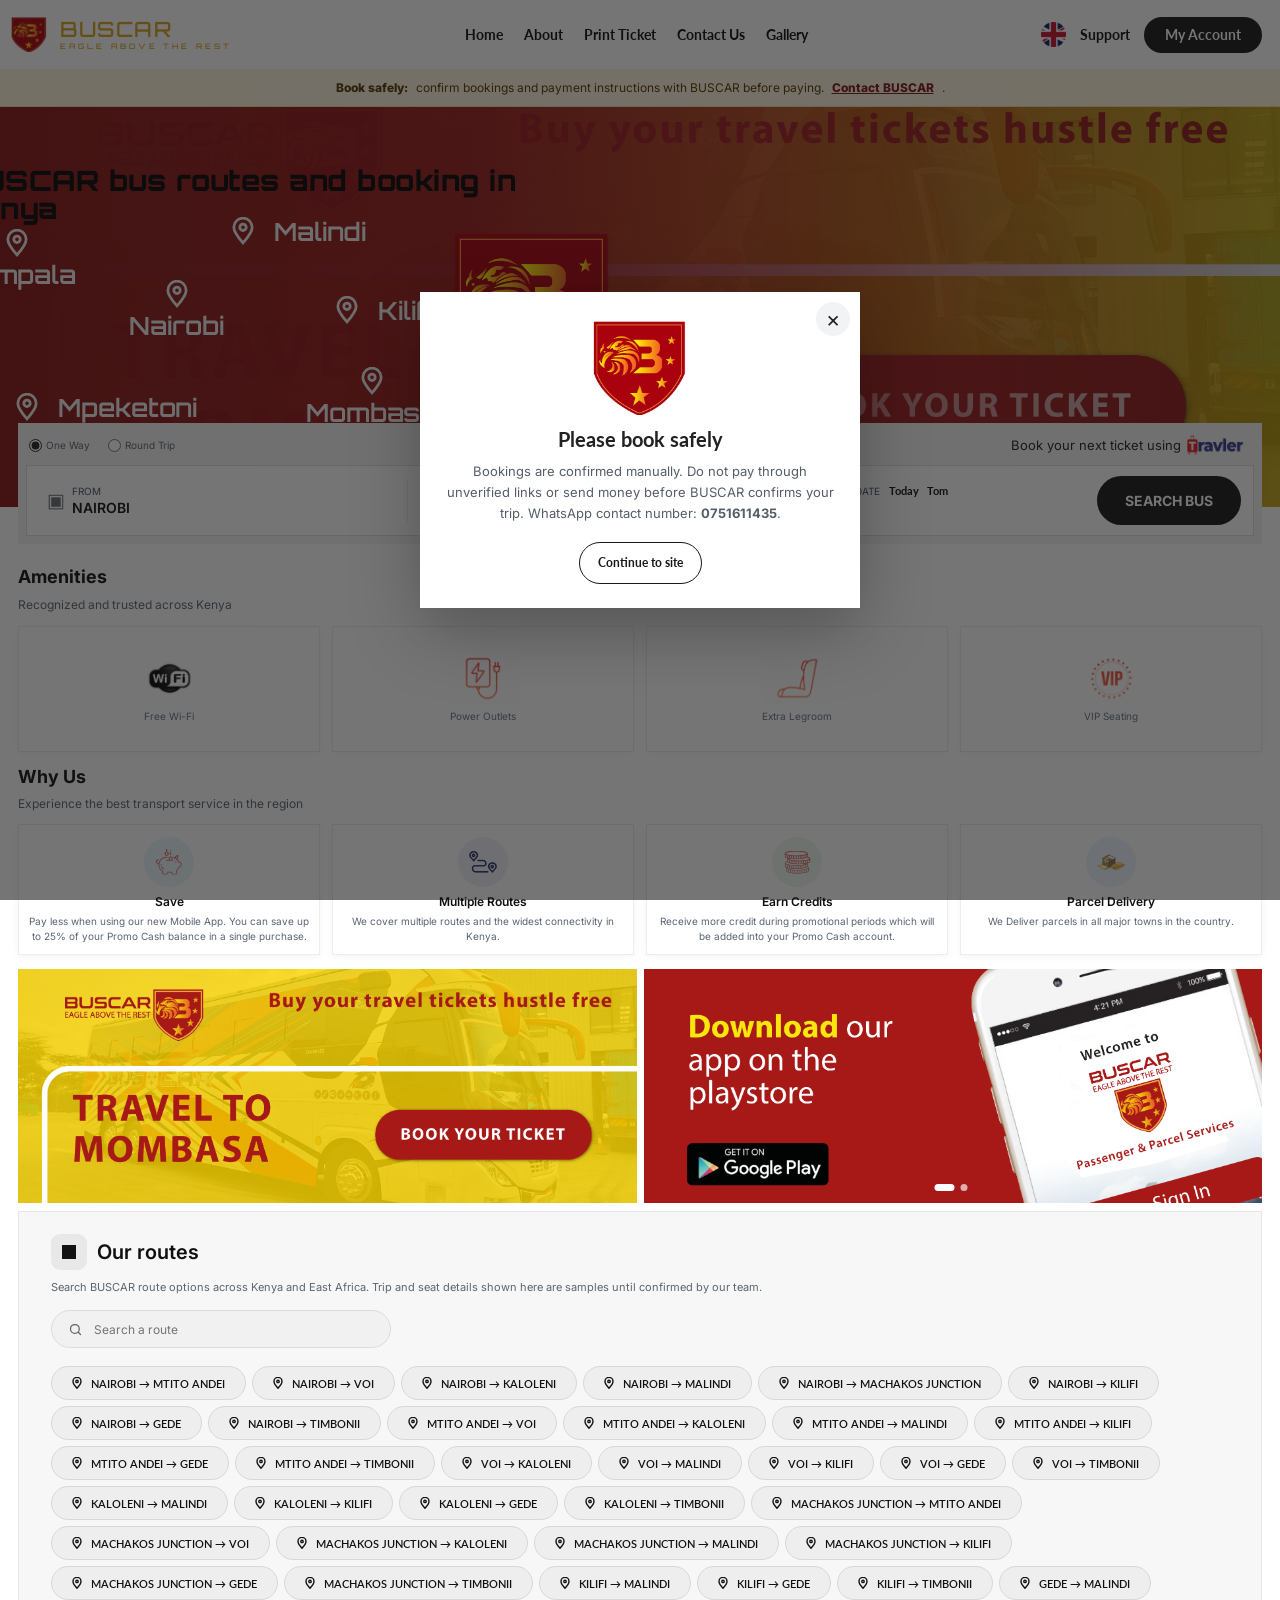
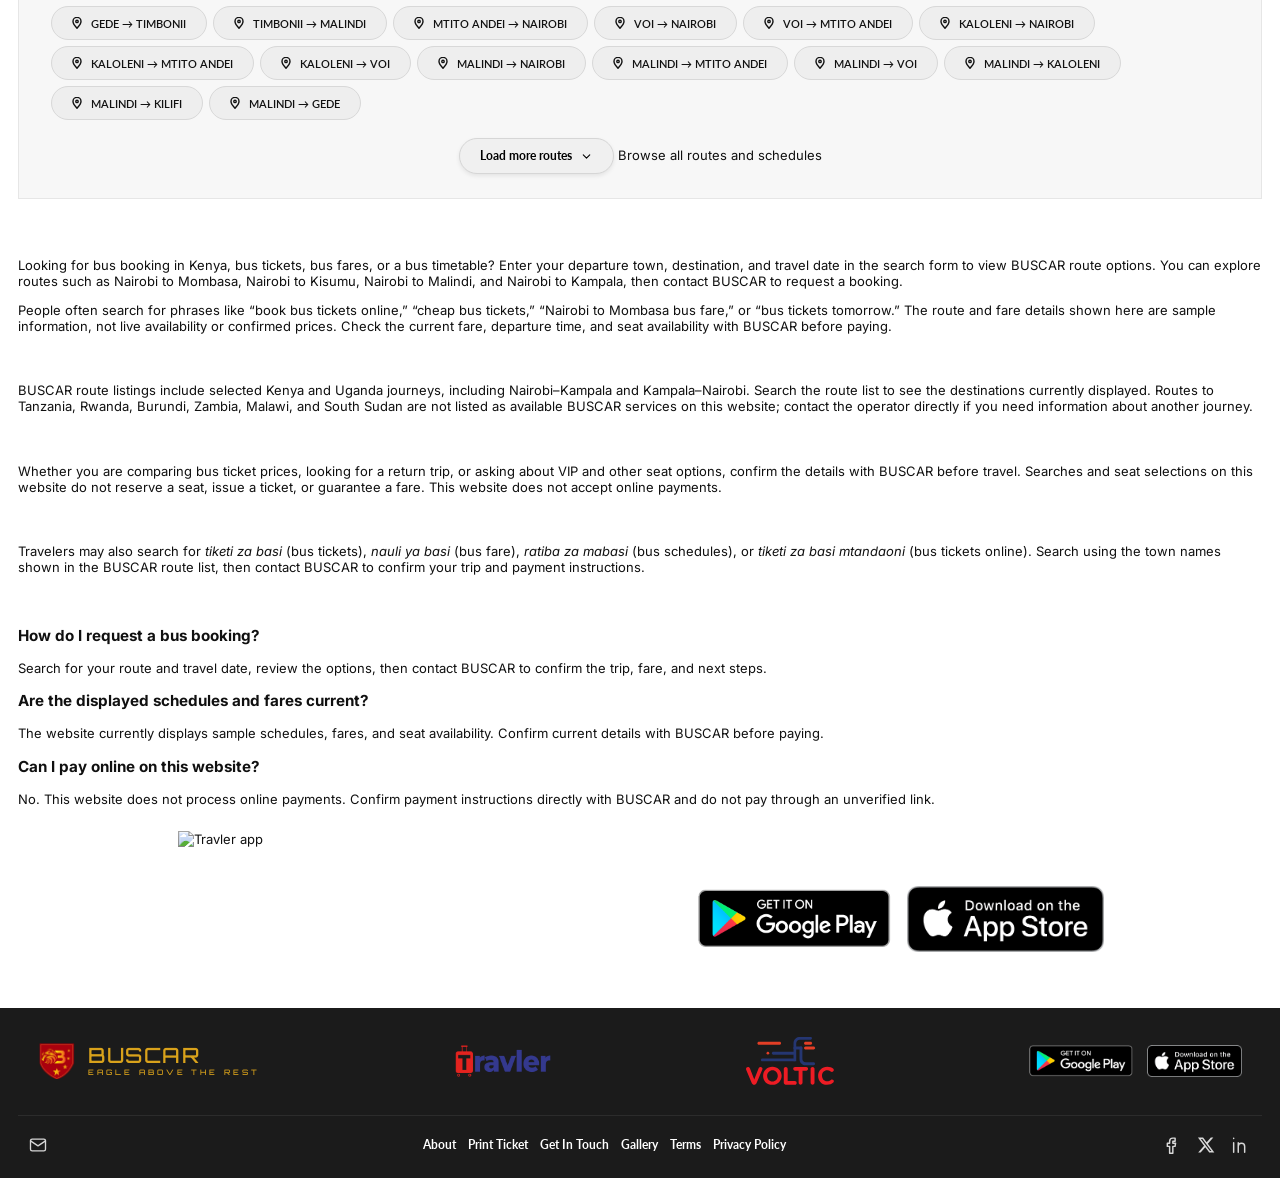
==== commit 024d8084: "Add client-side inspection deterrents Co-authored-by: Copilot <223556219+Copilot@users.noreply.githu" ====
--- a/index.html
+++ b/index.html
@@ -75,6 +75,7 @@
       ]
     }
   </script>
+  <script src="protection.js" defer></script>
 </head>
 <body data-show-safety="true">
   <header class="site-header">
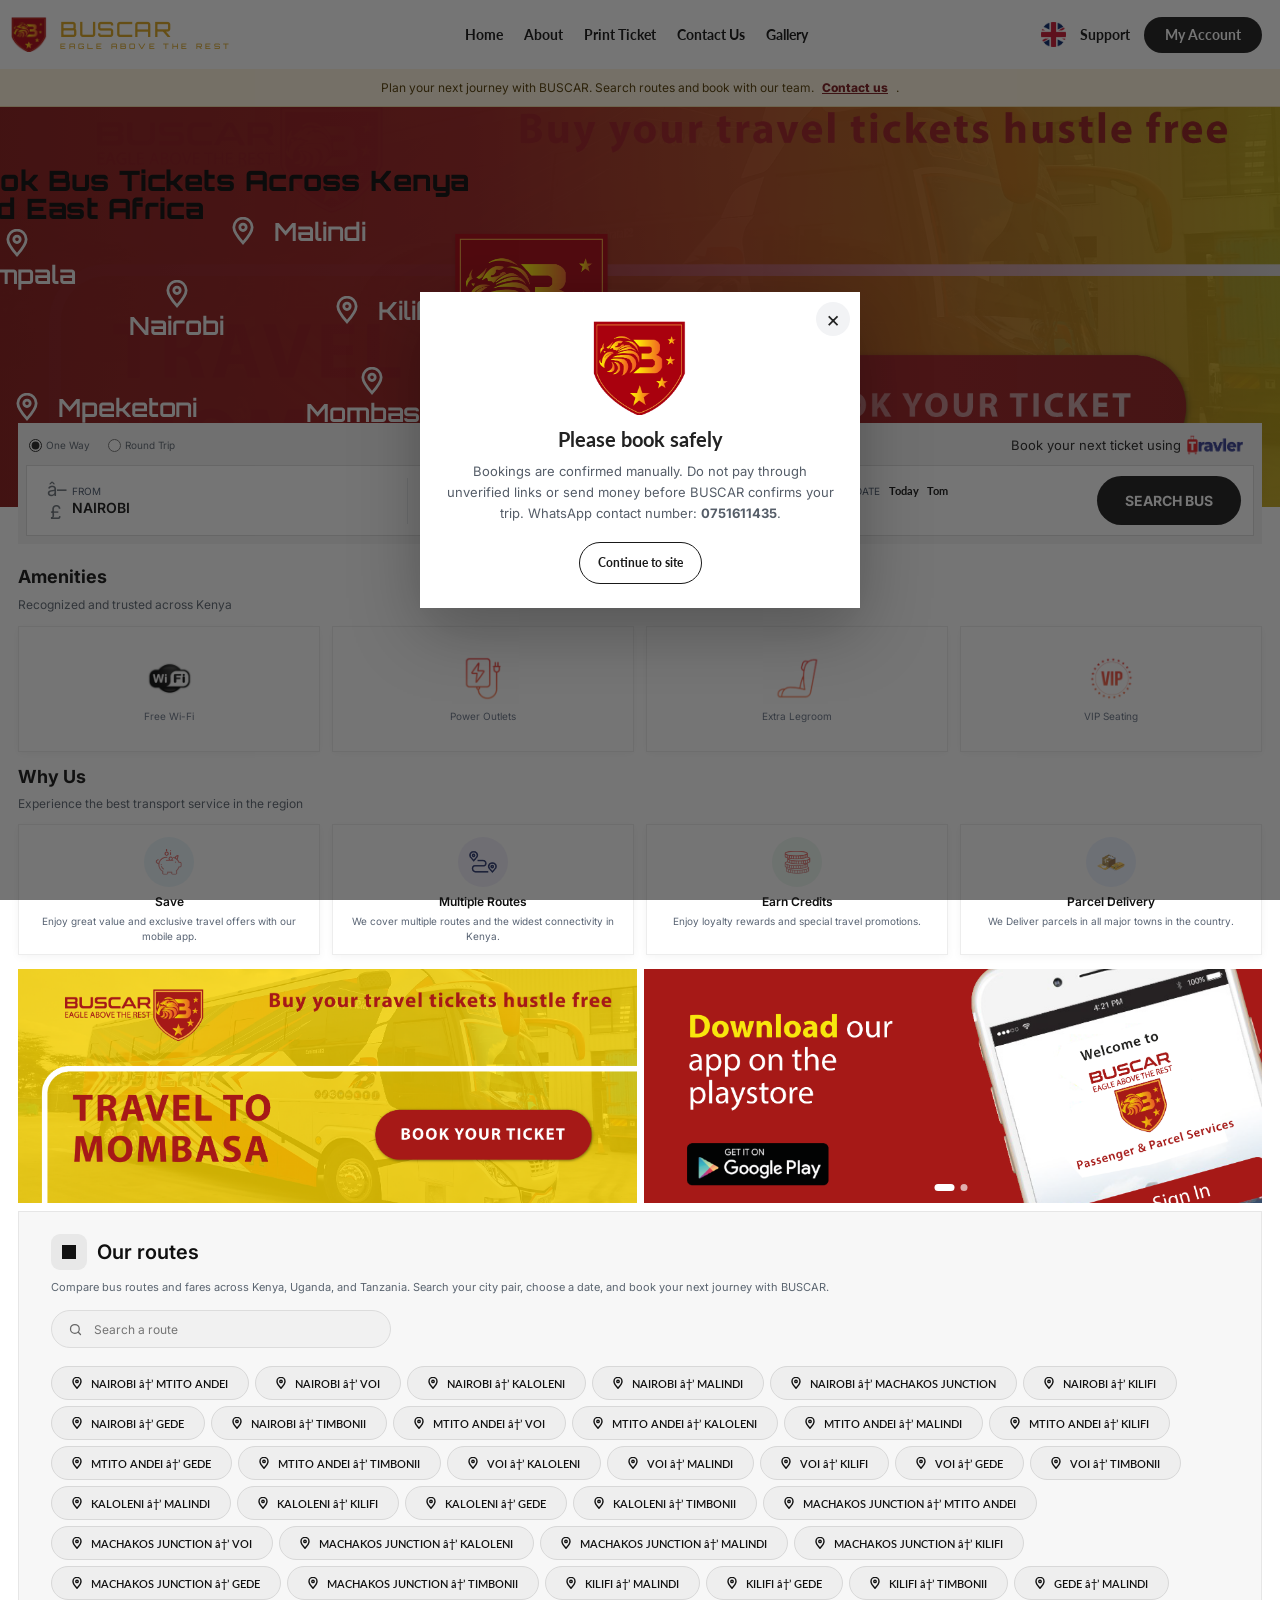
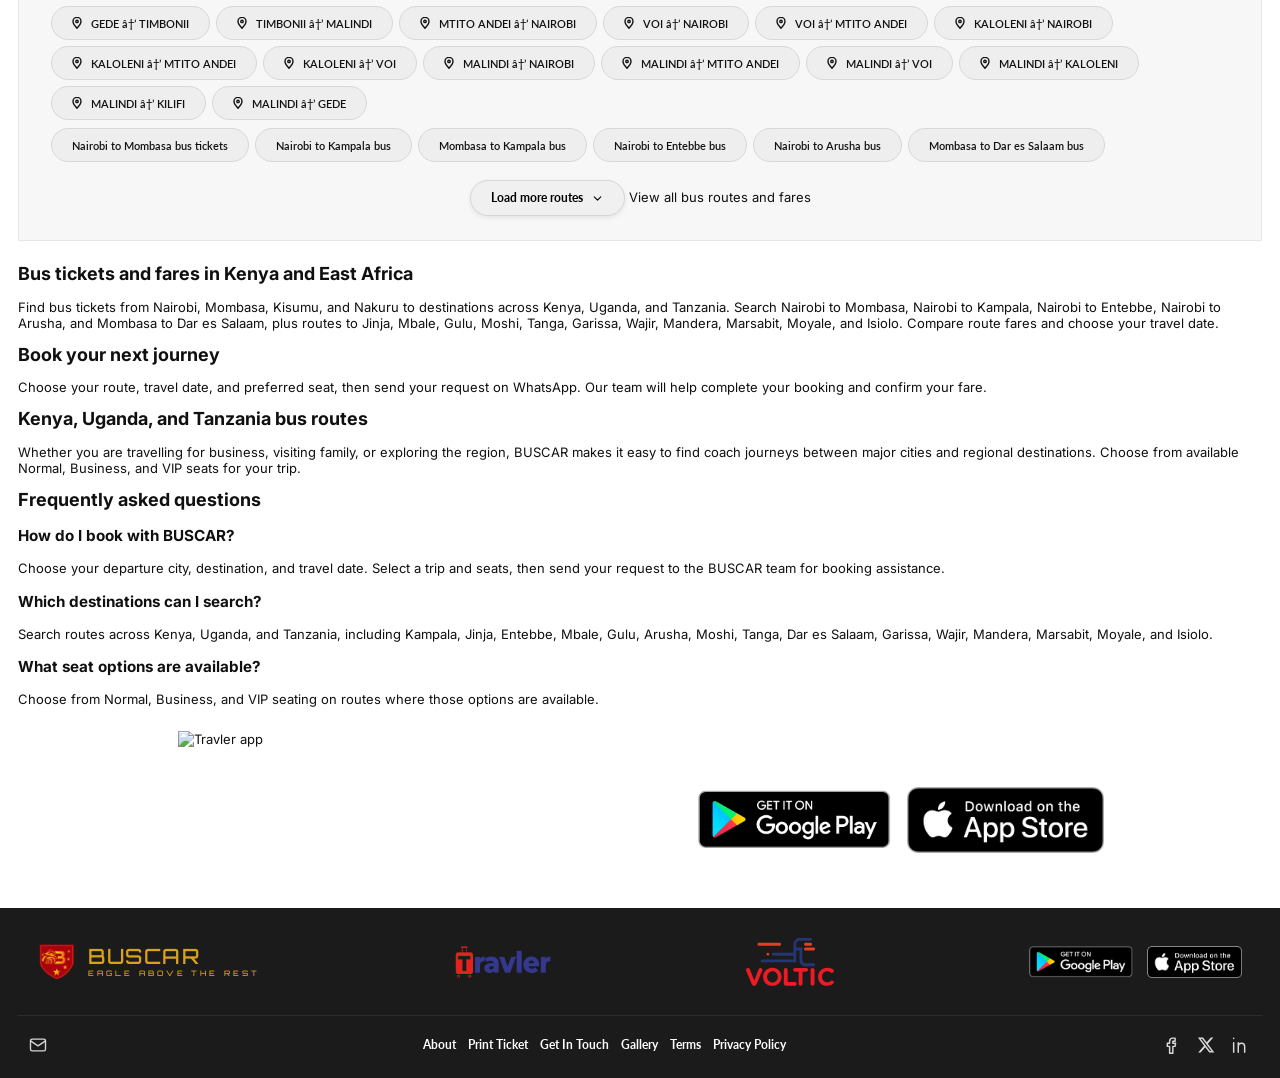
==== commit b307cf36: "Improve route SEO and fare pages" ====
--- a/index.html
+++ b/index.html
@@ -3,14 +3,14 @@
 <head>
   <meta charset="UTF-8">
   <meta name="viewport" content="width=device-width, initial-scale=1.0">
-  <title>BUSCAR Official Website | Bus Booking in Kenya</title>
-  <meta name="description" content="Visit the official BUSCAR website for bus routes, travel information, booking assistance and customer support in Kenya.">
+  <title>Bus Booking & Tickets in Kenya | BUSCAR East Africa</title>
+  <meta name="description" content="Find bus tickets and fares across Kenya, Uganda, and Tanzania. Search Nairobi to Mombasa, Kampala, and East Africa routes with BUSCAR.">
   <meta name="google-site-verification" content="RW4aheDSQ1B2Ig_WRTzAPyi2n-uDq7Vve--hfEvXTkI">
   <link rel="canonical" href="https://www.buscarkenyaonline.co.ke/">
   <meta property="og:type" content="website">
   <meta property="og:site_name" content="BUSCAR">
-  <meta property="og:title" content="BUSCAR Official Website | Bus Booking in Kenya">
-  <meta property="og:description" content="Official BUSCAR website for bus routes, travel information, booking assistance and customer support in Kenya.">
+  <meta property="og:title" content="Bus Booking & Tickets in Kenya | BUSCAR East Africa">
+  <meta property="og:description" content="Compare BUSCAR bus fares and routes across Kenya, Uganda, and Tanzania. Explore Nairobi, Mombasa, Kampala, and East Africa connections.">
   <meta property="og:url" content="https://www.buscarkenyaonline.co.ke/">
   <meta property="og:image" content="https://www.buscarkenyaonline.co.ke/public/logo-2.png">
   <meta name="twitter:card" content="summary_large_image">
@@ -48,27 +48,18 @@
           "mainEntity": [
             {
               "@type": "Question",
-              "name": "How do I request a BUSCAR bus booking?",
-              "acceptedAnswer": {
-                "@type": "Answer",
-                "text": "Search for a route and travel date on the BUSCAR website, review the trip and seat options, then contact the BUSCAR team to confirm your booking and payment instructions."
-              }
+              "name": "How do I book with BUSCAR?",
+              "acceptedAnswer": { "@type": "Answer", "text": "Choose your departure city, destination, and travel date. Select a trip and seats, then send your request to the BUSCAR team for booking assistance." }
             },
             {
               "@type": "Question",
-              "name": "Are the trip times, fares, and seats shown on BUSCAR live?",
-              "acceptedAnswer": {
-                "@type": "Answer",
-                "text": "The website currently displays sample schedules, fares, and seat availability. Contact BUSCAR to confirm current trip details before paying. A search or seat selection does not reserve a seat or issue a ticket."
-              }
+              "name": "Which destinations can I search?",
+              "acceptedAnswer": { "@type": "Answer", "text": "Search coach routes across Kenya, Uganda, and Tanzania, including Kampala, Jinja, Entebbe, Mbale, Gulu, Arusha, Moshi, Tanga, Dar es Salaam, Garissa, Wajir, Mandera, Marsabit, Moyale, and Isiolo." }
             },
             {
               "@type": "Question",
-              "name": "Does BUSCAR process online payments?",
-              "acceptedAnswer": {
-                "@type": "Answer",
-                "text": "The website does not process online payments. Confirm your trip and payment instructions directly with BUSCAR before paying, and do not use unverified payment links."
-              }
+              "name": "Which seat options are available?",
+              "acceptedAnswer": { "@type": "Answer", "text": "Choose from Normal, Business, and VIP seats on routes where those classes are available." }
             }
           ]
         }
@@ -104,7 +95,7 @@
       </div>
     </div>
   </header>
-  <div class="safety-banner"><strong>Book safely:</strong> confirm bookings and payment instructions with BUSCAR before paying. <a href="contact.html">Contact BUSCAR</a>.</div>
+  <div class="safety-banner">Plan your next journey with BUSCAR. Search routes and book with our team. <a href="contact.html">Contact us</a>.</div>
 
   <main>
     <section class="hero" aria-label="Buscar routes">
@@ -113,7 +104,7 @@
       <div class="hero-shade"></div>
       <div class="hero-inner">
         <div class="routes">
-          <h1>BUSCAR bus routes and booking in Kenya</h1>
+          <h1>Book Bus Tickets Across Kenya and East Africa</h1>
           <span class="route-pin pin-kampala"><b>Kampala</b></span>
           <span class="route-pin pin-nairobi"><b>Nairobi</b></span>
           <span class="route-pin pin-malindi"><b>Malindi</b></span>
@@ -139,19 +130,19 @@
       </div>
       <form class="booking-form" id="bookingForm">
         <label class="booking-field">
-          <span class="field-icon">▣</span>
+          <span class="field-icon">â–£</span>
           <span class="field-content"><small>FROM</small><input type="text" value="NAIROBI" aria-label="From" required></span>
         </label>
         <label class="booking-field">
-          <span class="field-icon pin-icon">♧</span>
+          <span class="field-icon pin-icon">â™§</span>
           <span class="field-content"><small>TO</small><input type="text" value="MTITO ANDEI" aria-label="To" required></span>
         </label>
         <label class="booking-field date-field">
-          <span class="field-icon">▢</span>
+          <span class="field-icon">â–¢</span>
           <span class="field-content"><small>TRAVEL DATE <span class="quick-dates"><button type="button" data-offset="0">Today</button><button type="button" data-offset="1">Tom</button></span></small><input type="text" id="travelDate" placeholder="Date" onfocus="(this.type='date')" aria-label="Travel date" required></span>
         </label>
         <label class="booking-field date-field return-date-field" id="returnDateField" hidden>
-          <span class="field-icon">↩</span>
+          <span class="field-icon">â†©</span>
           <span class="field-content"><small>RETURN DATE</small><input type="date" id="returnDate" aria-label="Return date"></span>
         </label>
         <button class="search-btn" type="submit">SEARCH BUS</button>
@@ -189,7 +180,7 @@
           <article class="info-card benefit-card">
             <div class="benefit-icon pink"><img src="public/save.png" alt=""></div>
             <h3>Save</h3>
-            <p>Pay less when using our new Mobile App. You can save up to 25% of your Promo Cash balance in a single purchase.</p>
+            <p>Enjoy great value and exclusive travel offers with our mobile app.</p>
           </article>
           <article class="info-card benefit-card">
             <div class="benefit-icon lavender"><img src="public/routes.png" alt=""></div>
@@ -199,7 +190,7 @@
           <article class="info-card benefit-card">
             <div class="benefit-icon mint"><img src="public/fares.png" alt=""></div>
             <h3>Earn Credits</h3>
-            <p>Receive more credit during promotional periods which will be added into your Promo Cash account.</p>
+            <p>Enjoy loyalty rewards and special travel promotions.</p>
           </article>
           <article class="info-card benefit-card">
             <div class="benefit-icon blue"><img src="public/package.png" alt=""></div>
@@ -211,9 +202,9 @@
 
       <section class="cta-carousel" aria-label="Promotions" data-steps="2">
         <div class="cta-track">
-          <a class="cta-slide" href="#ticket"><img src="public/cta-1.png" alt="Travel to Mombasa — book your ticket"></a>
+          <a class="cta-slide" href="#ticket"><img src="public/cta-1.png" alt="Travel to Mombasa â€” book your ticket"></a>
           <a class="cta-slide" href="#app"><img src="public/cta-2.png" alt="Download our app on the Play Store"></a>
-          <a class="cta-slide" href="#ticket"><img src="public/cta-1.png" alt="Travel to Mombasa — book your ticket"></a>
+          <a class="cta-slide" href="#ticket"><img src="public/cta-1.png" alt="Travel to Mombasa â€” book your ticket"></a>
         </div>
         <div class="cta-dots" role="tablist" aria-label="Promotion slides">
           <button class="is-active" aria-label="Slide 1"></button>
@@ -228,7 +219,7 @@
           <span class="routes-icon"><i></i></span>
           <div>
             <h2>Our routes</h2>
-            <p>Search BUSCAR route options across Kenya and East Africa. Trip and seat details shown here are samples until confirmed by our team.</p>
+            <p>Compare bus routes and fares across Kenya, Uganda, and Tanzania. Search your city pair, choose a date, and book your next journey with BUSCAR.</p>
           </div>
         </div>
         <label class="route-search">
@@ -237,35 +228,36 @@
         </label>
       </div>
       <div class="route-chips" id="routeChips"></div>
+      <nav class="route-seo-links" aria-label="Popular bus routes">
+        <a class="route-chip" href="routes/nairobi-to-mombasa.html">Nairobi to Mombasa bus tickets</a>
+        <a class="route-chip" href="routes/nairobi-to-kampala.html">Nairobi to Kampala bus</a>
+        <a class="route-chip" href="routes/mombasa-to-kampala.html">Mombasa to Kampala bus</a>
+        <a class="route-chip" href="routes/nairobi-to-entebbe.html">Nairobi to Entebbe bus</a>
+        <a class="route-chip" href="routes/nairobi-to-arusha.html">Nairobi to Arusha bus</a>
+        <a class="route-chip" href="routes/mombasa-to-dar-es-salaam.html">Mombasa to Dar es Salaam bus</a>
+      </nav>
       <div class="routes-more">
         <button type="button" id="loadMore">Load more routes
           <svg viewBox="0 0 24 24" width="13" height="13" fill="none" stroke="currentColor" stroke-width="2" stroke-linecap="round" stroke-linejoin="round"><path d="m6 9 6 6 6-6"/></svg>
         </button>
-        <a class="all-route-details" href="routes/">Browse all routes and schedules</a>
+        <a class="all-route-details" href="routes/">View all bus routes and fares</a>
       </div>
     </section>
 
     <section class="content-wrap content-section" aria-labelledby="booking-info-heading">
-      <h2 id="booking-info-heading">Bus booking in Kenya: search routes and request a ticket</h2>
-      <p>Looking for bus booking in Kenya, bus tickets, bus fares, or a bus timetable? Enter your departure town, destination, and travel date in the search form to view BUSCAR route options. You can explore routes such as Nairobi to Mombasa, Nairobi to Kisumu, Nairobi to Malindi, and Nairobi to Kampala, then contact BUSCAR to request a booking.</p>
-      <p>People often search for phrases like “book bus tickets online,” “cheap bus tickets,” “Nairobi to Mombasa bus fare,” or “bus tickets tomorrow.” The route and fare details shown here are sample information, not live availability or confirmed prices. Check the current fare, departure time, and seat availability with BUSCAR before paying.</p>
-
-      <h2>Bus routes between Kenya and East Africa</h2>
-      <p>BUSCAR route listings include selected Kenya and Uganda journeys, including Nairobi–Kampala and Kampala–Nairobi. Search the route list to see the destinations currently displayed. Routes to Tanzania, Rwanda, Burundi, Zambia, Malawi, and South Sudan are not listed as available BUSCAR services on this website; contact the operator directly if you need information about another journey.</p>
-
-      <h2>Bus tickets, fares, and booking help</h2>
-      <p>Whether you are comparing bus ticket prices, looking for a return trip, or asking about VIP and other seat options, confirm the details with BUSCAR before travel. Searches and seat selections on this website do not reserve a seat, issue a ticket, or guarantee a fare. This website does not accept online payments.</p>
-
-      <h2>Bus travel searches in Swahili</h2>
-      <p>Travelers may also search for <em>tiketi za basi</em> (bus tickets), <em>nauli ya basi</em> (bus fare), <em>ratiba za mabasi</em> (bus schedules), or <em>tiketi za basi mtandaoni</em> (bus tickets online). Search using the town names shown in the BUSCAR route list, then contact BUSCAR to confirm your trip and payment instructions.</p>
-
-      <h2>Frequently asked questions about BUSCAR</h2>
-      <h3>How do I request a bus booking?</h3>
-      <p>Search for your route and travel date, review the options, then contact BUSCAR to confirm the trip, fare, and next steps.</p>
-      <h3>Are the displayed schedules and fares current?</h3>
-      <p>The website currently displays sample schedules, fares, and seat availability. Confirm current details with BUSCAR before paying.</p>
-      <h3>Can I pay online on this website?</h3>
-      <p>No. This website does not process online payments. Confirm payment instructions directly with BUSCAR and do not pay through an unverified link.</p>
+      <h2 id="booking-info-heading">Bus tickets and fares in Kenya and East Africa</h2>
+      <p>Find bus tickets from Nairobi, Mombasa, Kisumu, and Nakuru to destinations across Kenya, Uganda, and Tanzania. Search Nairobi to Mombasa, Nairobi to Kampala, Nairobi to Entebbe, Nairobi to Arusha, and Mombasa to Dar es Salaam, plus routes to Jinja, Mbale, Gulu, Moshi, Tanga, Garissa, Wajir, Mandera, Marsabit, Moyale, and Isiolo. Compare route fares and choose your travel date.</p>
+      <h2>Book your next journey</h2>
+      <p>Choose your route, travel date, and preferred seat, then send your request on WhatsApp. Our team will help complete your booking and confirm your fare.</p>
+      <h2>Kenya, Uganda, and Tanzania bus routes</h2>
+      <p>Whether you are travelling for business, visiting family, or exploring the region, BUSCAR makes it easy to find coach journeys between major cities and regional destinations. Choose from available Normal, Business, and VIP seats for your trip.</p>
+      <h2>Frequently asked questions</h2>
+      <h3>How do I book with BUSCAR?</h3>
+      <p>Choose your departure city, destination, and travel date. Select a trip and seats, then send your request to the BUSCAR team for booking assistance.</p>
+      <h3>Which destinations can I search?</h3>
+      <p>Search routes across Kenya, Uganda, and Tanzania, including Kampala, Jinja, Entebbe, Mbale, Gulu, Arusha, Moshi, Tanga, Dar es Salaam, Garissa, Wajir, Mandera, Marsabit, Moyale, and Isiolo.</p>
+      <h3>What seat options are available?</h3>
+      <p>Choose from Normal, Business, and VIP seating on routes where those options are available.</p>
     </section>
 
     <section class="app-section" id="app" aria-label="Get the Travler app">
@@ -405,7 +397,7 @@
           const el = document.createElement('button');
           el.type = 'button';
           el.className = 'route-chip';
-          el.innerHTML = pin + '<span>' + a + ' → ' + b + '</span>';
+          el.innerHTML = pin + '<span>' + a + ' â†’ ' + b + '</span>';
           el.addEventListener('click', () => selectRoute(a, b));
           chips.appendChild(el);
         });
--- a/styles.css
+++ b/styles.css
@@ -222,6 +222,7 @@
 .routes-title p { flex-basis: 100%; margin: 0; font-size: 11px; color: #5b6570; }
 .route-search { display: flex; align-items: center; gap: 9px; width: 340px; max-width: 100%; height: 38px; padding: 0 16px; background: #f1f1f1; border: 1px solid #dcdcdc; border-radius: 99px; color: #666; }
 .route-search input { flex: 1; min-width: 0; border: 0; outline: 0; background: transparent; font-size: 12px; color: #111; }
+.route-seo-links { display: flex; flex-wrap: wrap; gap: 6px; margin-top: 8px; }
 .route-chips { display: flex; flex-wrap: wrap; gap: 6px; margin-top: 18px; }
 .route-chip { display: inline-flex; align-items: center; gap: 9px; height: 34px; padding: 0 20px; border: 1px solid #d8d8d8; border-radius: 99px; background: #eee; color: #111; font: 600 11px/1 Lato, Inter, sans-serif; cursor: pointer; white-space: nowrap; }
 .route-chip:hover { background: #e2e2e2; }
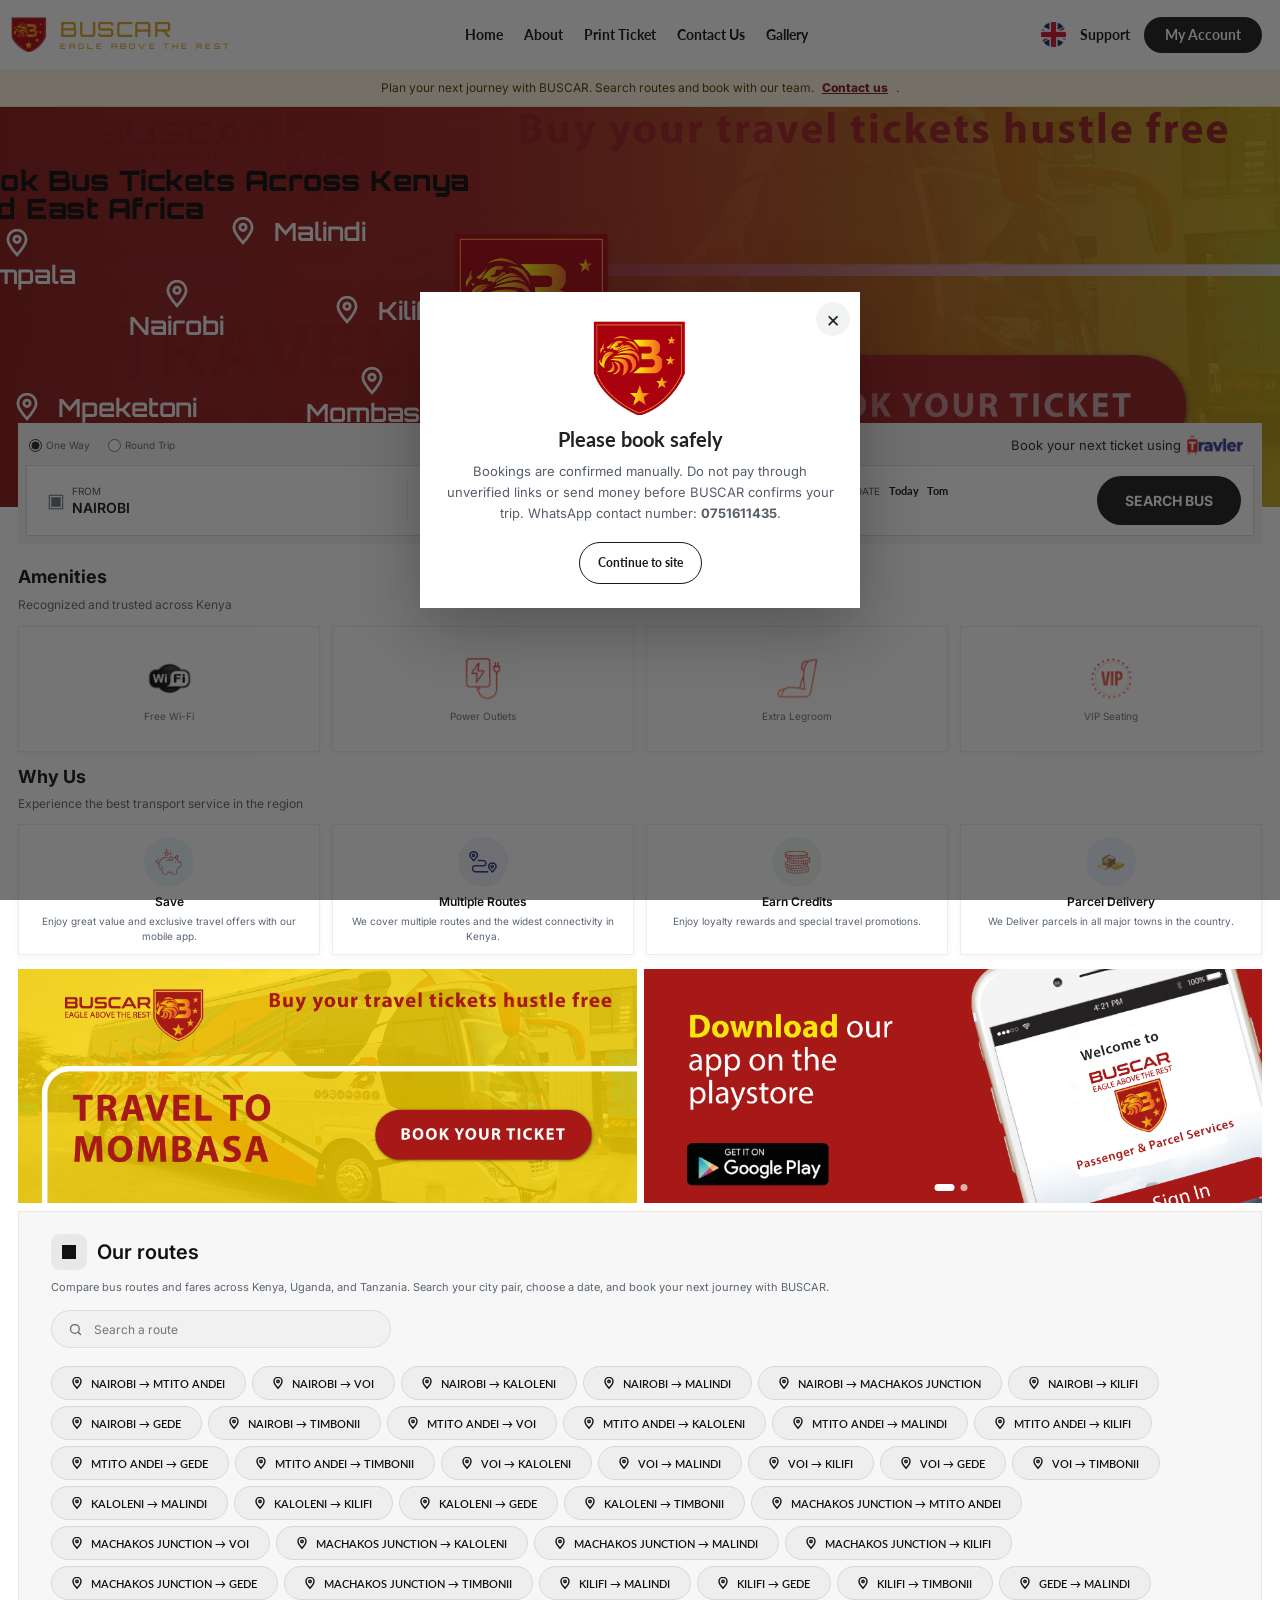
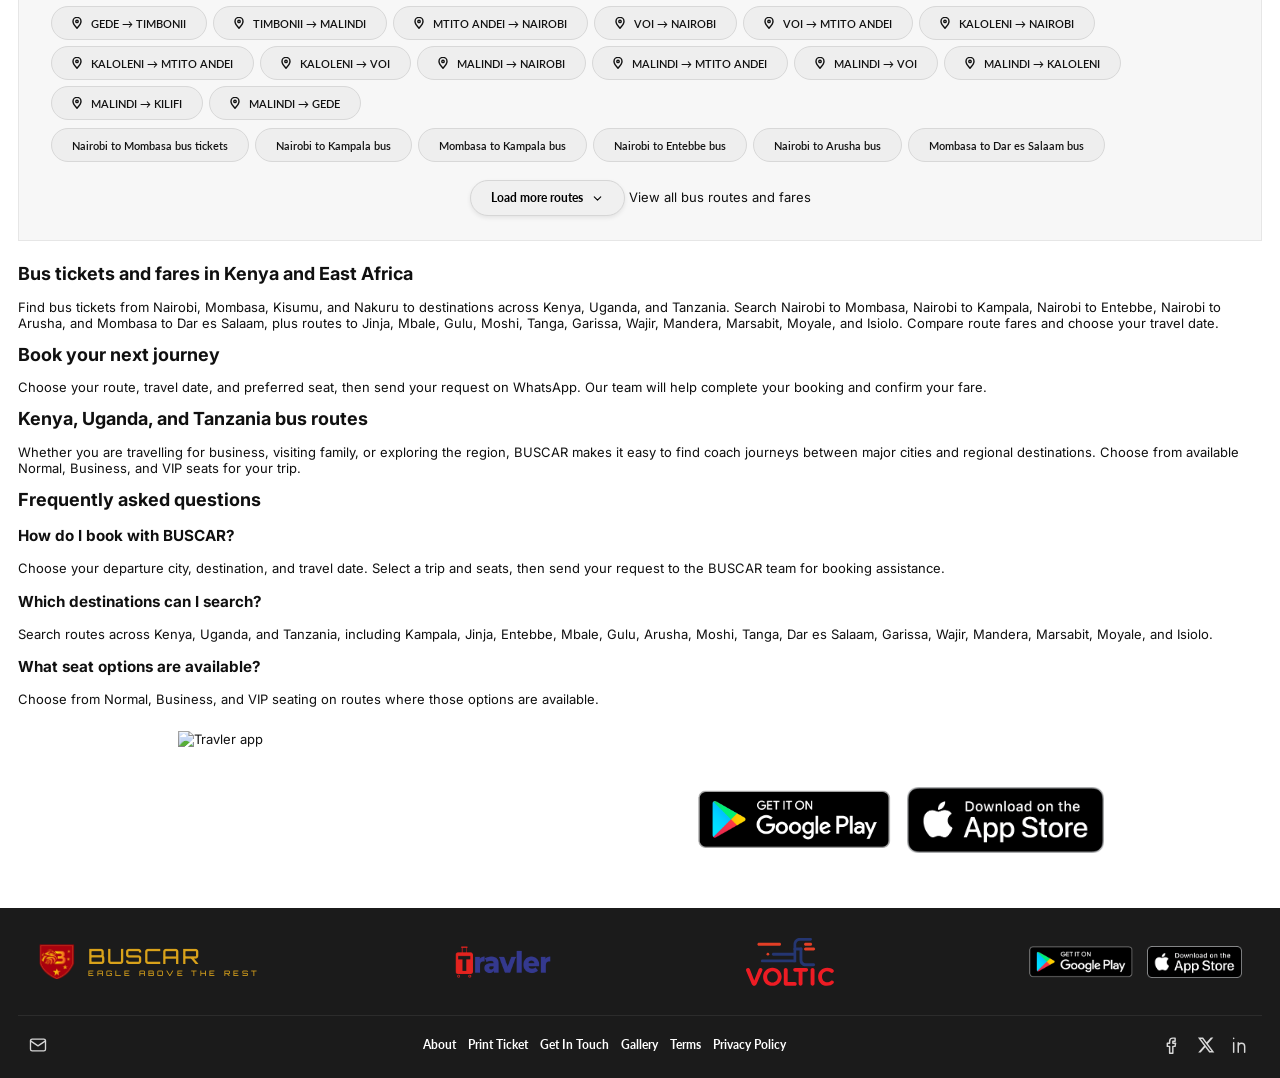
==== commit eb79cbbd: "push" ====
--- a/index.html
+++ b/index.html
@@ -130,19 +130,19 @@
       </div>
       <form class="booking-form" id="bookingForm">
         <label class="booking-field">
-          <span class="field-icon">â–£</span>
+          <span class="field-icon">▣</span>
           <span class="field-content"><small>FROM</small><input type="text" value="NAIROBI" aria-label="From" required></span>
         </label>
         <label class="booking-field">
-          <span class="field-icon pin-icon">â™§</span>
+          <span class="field-icon pin-icon">♧</span>
           <span class="field-content"><small>TO</small><input type="text" value="MTITO ANDEI" aria-label="To" required></span>
         </label>
         <label class="booking-field date-field">
-          <span class="field-icon">â–¢</span>
+          <span class="field-icon">▢</span>
           <span class="field-content"><small>TRAVEL DATE <span class="quick-dates"><button type="button" data-offset="0">Today</button><button type="button" data-offset="1">Tom</button></span></small><input type="text" id="travelDate" placeholder="Date" onfocus="(this.type='date')" aria-label="Travel date" required></span>
         </label>
         <label class="booking-field date-field return-date-field" id="returnDateField" hidden>
-          <span class="field-icon">â†©</span>
+          <span class="field-icon">↩</span>
           <span class="field-content"><small>RETURN DATE</small><input type="date" id="returnDate" aria-label="Return date"></span>
         </label>
         <button class="search-btn" type="submit">SEARCH BUS</button>
@@ -202,9 +202,9 @@
 
       <section class="cta-carousel" aria-label="Promotions" data-steps="2">
         <div class="cta-track">
-          <a class="cta-slide" href="#ticket"><img src="public/cta-1.png" alt="Travel to Mombasa â€” book your ticket"></a>
+          <a class="cta-slide" href="#ticket"><img src="public/cta-1.png" alt="Travel to Mombasa — book your ticket"></a>
           <a class="cta-slide" href="#app"><img src="public/cta-2.png" alt="Download our app on the Play Store"></a>
-          <a class="cta-slide" href="#ticket"><img src="public/cta-1.png" alt="Travel to Mombasa â€” book your ticket"></a>
+          <a class="cta-slide" href="#ticket"><img src="public/cta-1.png" alt="Travel to Mombasa — book your ticket"></a>
         </div>
         <div class="cta-dots" role="tablist" aria-label="Promotion slides">
           <button class="is-active" aria-label="Slide 1"></button>
@@ -397,7 +397,7 @@
           const el = document.createElement('button');
           el.type = 'button';
           el.className = 'route-chip';
-          el.innerHTML = pin + '<span>' + a + ' â†’ ' + b + '</span>';
+          el.innerHTML = pin + '<span>' + a + ' → ' + b + '</span>';
           el.addEventListener('click', () => selectRoute(a, b));
           chips.appendChild(el);
         });
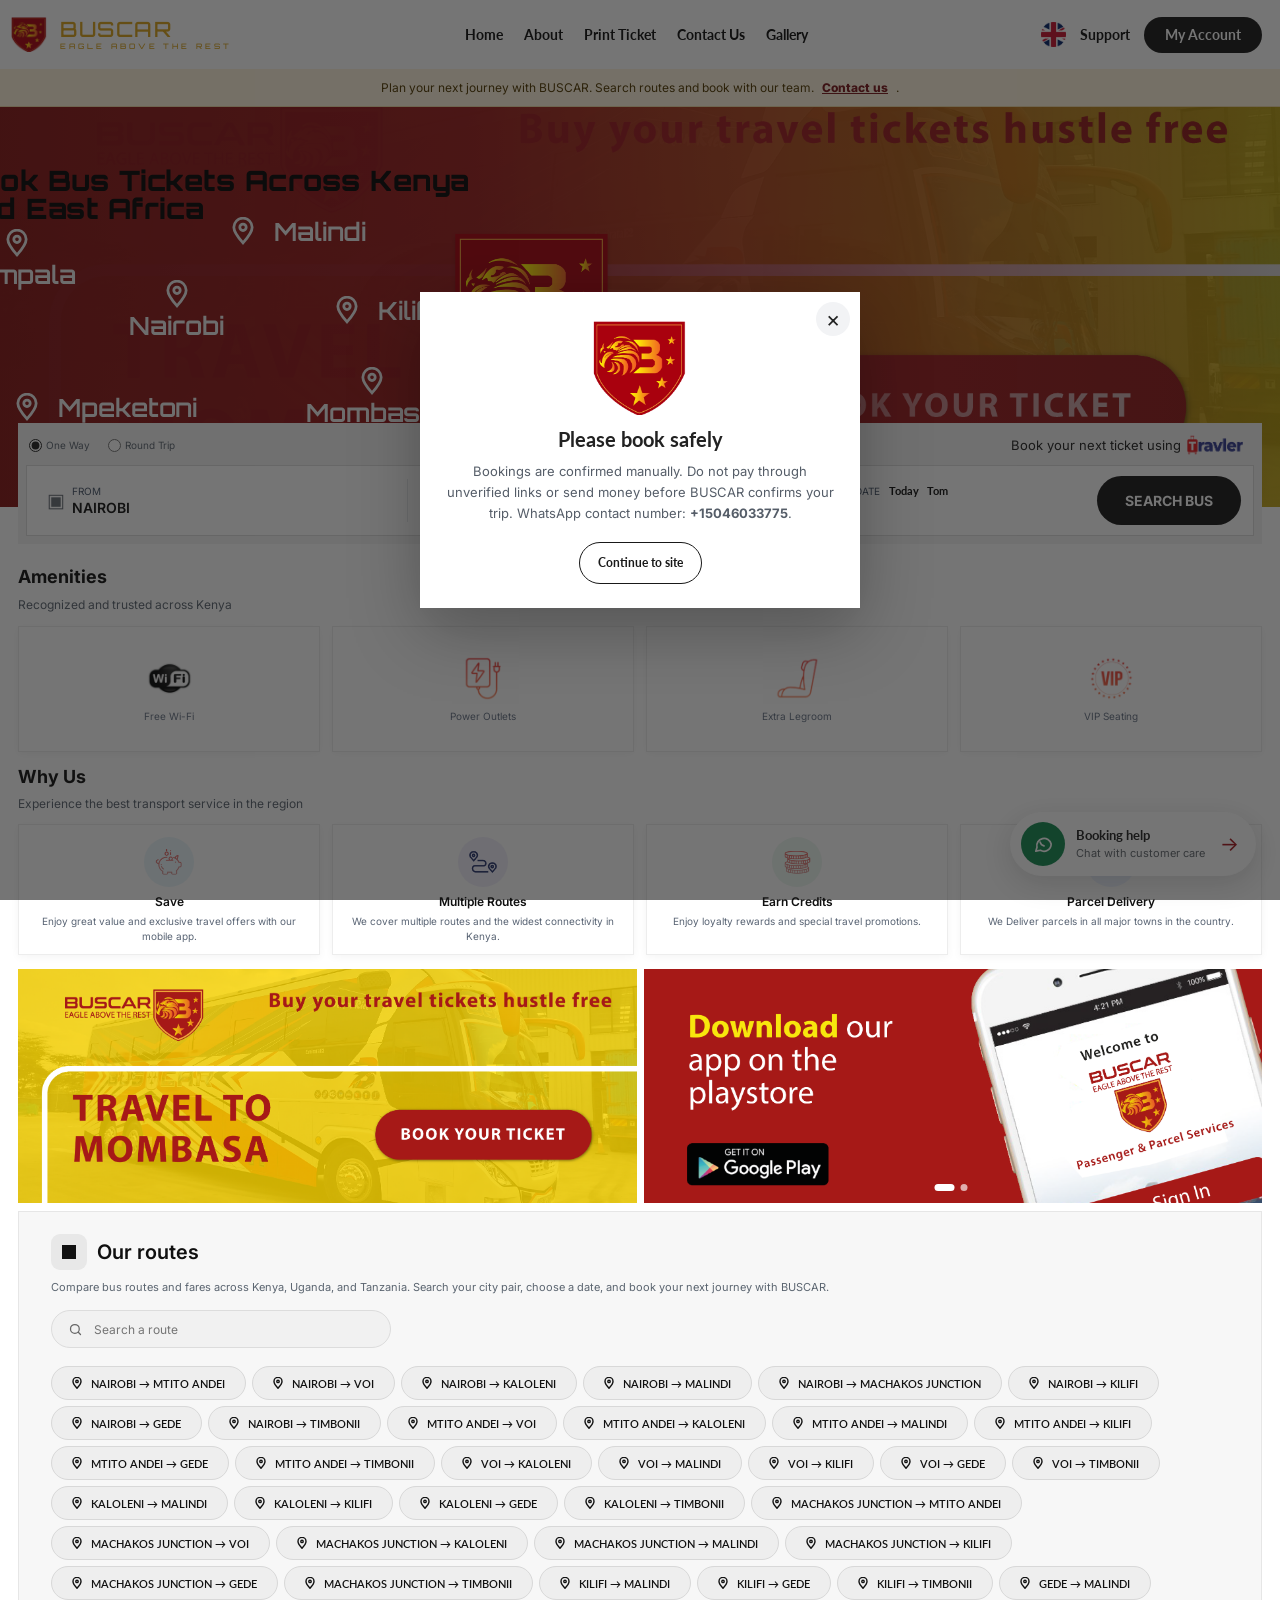
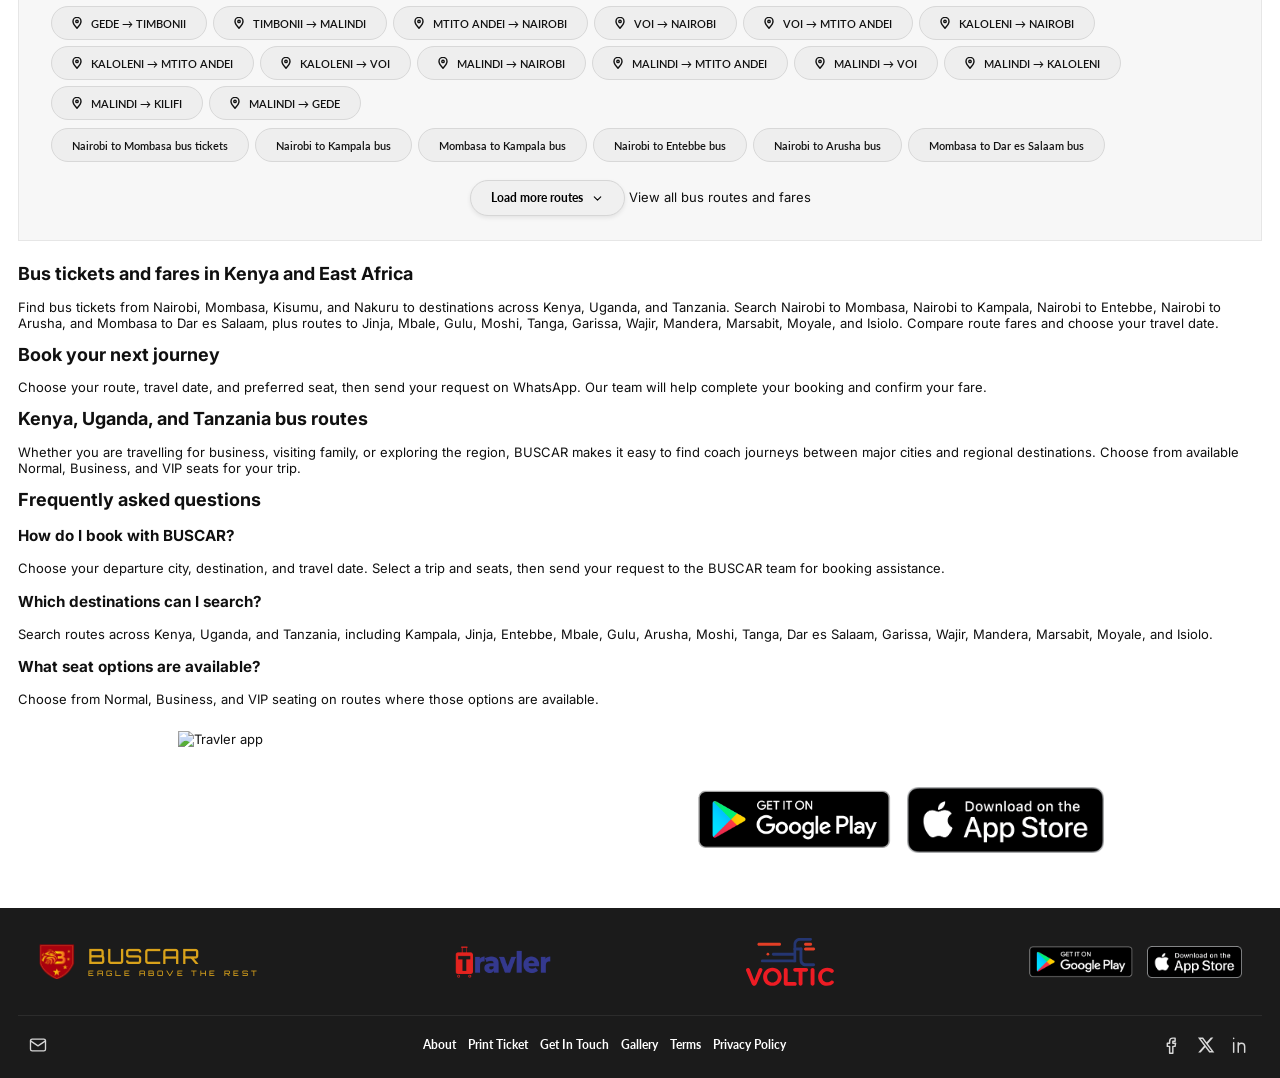
==== commit d6725dbb: "Add booking help WhatsApp widget Co-authored-by: Copilot <223556219+Copilot@users.noreply.github.com" ====
--- a/index.html
+++ b/index.html
@@ -307,6 +307,12 @@
     </div>
   </footer>
 
+  <a class="chat-button" href="#" data-whatsapp-link data-whatsapp-message="Hello BUSCAR, I need help with a booking." target="_blank" rel="noopener" aria-label="Chat with BUSCAR customer care about a booking">
+    <span class="chat-icon" aria-hidden="true"><svg viewBox="0 0 24 24"><path d="M20 11.5a7.5 7.5 0 0 1-11.2 6.5L4 19l1.2-4.1A7.5 7.5 0 1 1 20 11.5Z"/><path d="M8.5 9.5c.5 2 2 3.5 4 4"/></svg></span>
+    <span class="chat-copy"><strong>Booking help</strong><small>Chat with customer care</small></span>
+    <span class="chat-arrow" aria-hidden="true">→</span>
+  </a>
+
   <script src="site-config.js"></script>
   <script src="site.js"></script>
   <script src="routes.js"></script>
--- a/styles.css
+++ b/styles.css
@@ -182,7 +182,15 @@
   .amenity-card:hover img, .benefit-card:hover .benefit-icon img { transform: scale(1.1); }
 }
 
-.chat-button { position: fixed; right: 25px; bottom: 24px; width: 54px; height: 54px; border-radius: 50%; background: #171717; color: #fff; display: grid; place-items: center; font-size: 18px; font-weight: 800; box-shadow: 0 5px 20px #0003; z-index: 20; }
+.chat-button { position: fixed; right: 24px; bottom: 24px; z-index: 30; display: flex; align-items: center; gap: 11px; min-height: 64px; padding: 9px 16px 9px 10px; border: 1px solid #ffffff; border-radius: 999px; background: #fff; color: #242424; box-shadow: 0 8px 28px #1a1a1a26; text-decoration: none; transition: transform .18s ease, box-shadow .18s ease; }
+.chat-button:hover { transform: translateY(-3px); box-shadow: 0 12px 32px #1a1a1a33; }
+.chat-button:focus-visible { outline: 3px solid #a71920; outline-offset: 3px; }
+.chat-icon { width: 44px; height: 44px; display: grid; flex: 0 0 auto; place-items: center; border-radius: 50%; background: #168b52; color: #fff; }
+.chat-icon svg { width: 23px; height: 23px; fill: none; stroke: currentColor; stroke-width: 1.8; stroke-linecap: round; stroke-linejoin: round; }
+.chat-copy { display: grid; gap: 3px; text-align: left; }
+.chat-copy strong { font: 700 13px/1.2 Lato, Inter, Arial, sans-serif; }
+.chat-copy small { color: #646a70; font: 400 11px/1.2 Lato, Inter, Arial, sans-serif; }
+.chat-arrow { margin-left: 4px; color: #a71920; font-size: 20px; line-height: 1; }
 
 
 /* ---------- Search bar highlight + shimmer ---------- */
@@ -364,7 +372,9 @@
   .amenities-grid, .benefits-grid { gap: 9px; }
   .amenity-card { min-height: 112px; }
   .benefit-card { padding: 10px 8px; }
-  .chat-button { width: 48px; height: 48px; right: 16px; bottom: 16px; }
+  .chat-button { right: 14px; bottom: 14px; min-height: 58px; gap: 8px; padding: 7px 12px 7px 8px; }
+  .chat-icon { width: 40px; height: 40px; }
+  .chat-arrow { margin-left: 0; }
 }
 @media (max-width: 360px) {
   .nav-wrap { gap: 8px; }
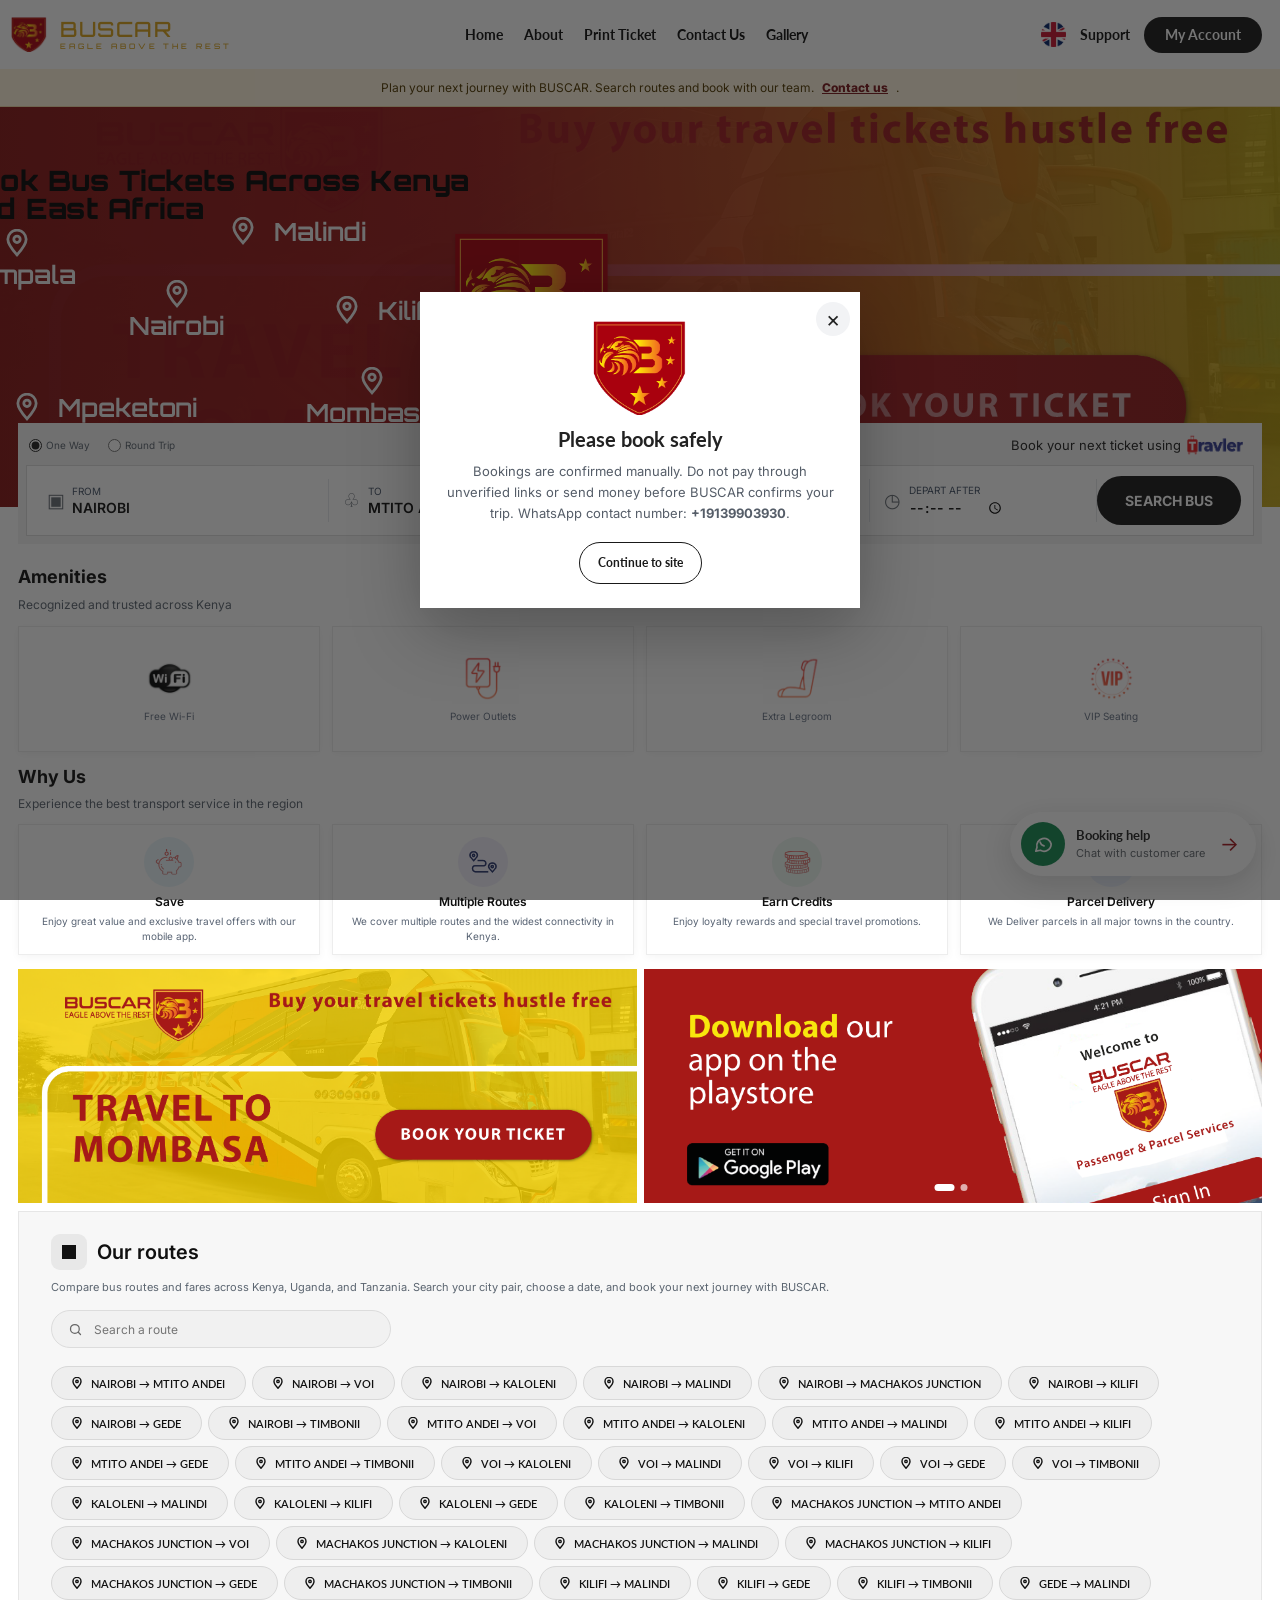
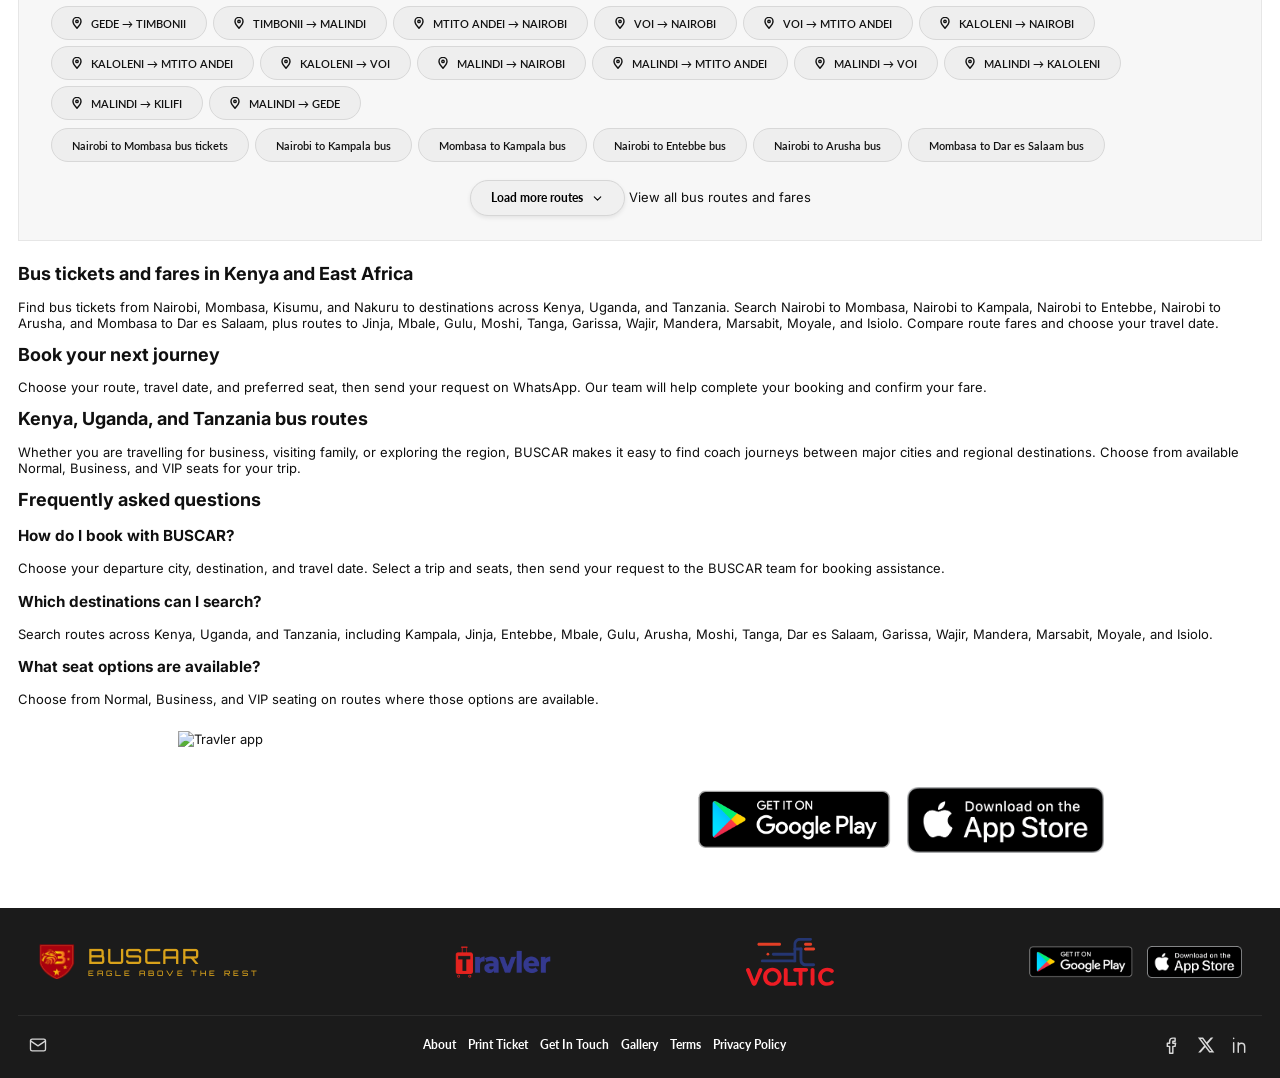
==== commit 9b0757cd: "push new update" ====
--- a/index.html
+++ b/index.html
@@ -145,6 +145,10 @@
           <span class="field-icon">↩</span>
           <span class="field-content"><small>RETURN DATE</small><input type="date" id="returnDate" aria-label="Return date"></span>
         </label>
+        <label class="booking-field date-field">
+          <span class="field-icon">◷</span>
+          <span class="field-content"><small>DEPART AFTER</small><input type="time" id="departureTime" aria-label="Preferred departure time"></span>
+        </label>
         <button class="search-btn" type="submit">SEARCH BUS</button>
       </form>
     </section>
@@ -424,6 +428,7 @@
     // Today / Tom quick dates
     const dateInput = document.getElementById('travelDate');
     const returnDateInput = document.getElementById('returnDate');
+    const departureTimeInput = document.getElementById('departureTime');
     const returnDateField = document.getElementById('returnDateField');
     const bookingForm = document.getElementById('bookingForm');
     const isoDate = (offset) => {
@@ -486,6 +491,7 @@
       const variant = window.BuscarSite.recordSearch(from, to, date);
       const search = { from, to, date, trip, variant: String(variant) };
       if (trip === 'round-trip') search.returnDate = returnDate;
+      if (departureTimeInput.value) search.departAfter = departureTimeInput.value;
       const params = new URLSearchParams(search);
       window.location.href = 'results.html?' + params.toString();
     });
--- a/styles.css
+++ b/styles.css
@@ -129,14 +129,13 @@
   border: 1px solid #ddd;
   border-radius: 0;
   display: grid;
-  grid-template-columns: 1.15fr 1.15fr 1fr auto;
+  grid-template-columns: 1.15fr 1.15fr 1fr .9fr auto;
   align-items: center;
 }
-.booking-form.is-round-trip { grid-template-columns: 1.05fr 1.05fr 1fr 1fr auto; }
+.booking-form.is-round-trip { grid-template-columns: 1fr 1fr .9fr .9fr .9fr auto; }
 .return-date-field[hidden] { display: none; }
 .booking-field { min-width: 0; display: flex; align-items: center; gap: 9px; padding: 0 14px; min-height: 43px; border-right: 1px solid #e5e7eb; }
 .booking-field:first-child { padding-left: 8px; }
-.booking-field:nth-child(3) { border-right: 0; }
 .field-icon { color: #697078; font-size: 19px; width: 16px; flex: 0 0 16px; text-align: center; }
 .field-content { display: flex; flex-direction: column; gap: 2px; min-width: 0; }
 .field-content small { font-size: 10px; color: #475569; }
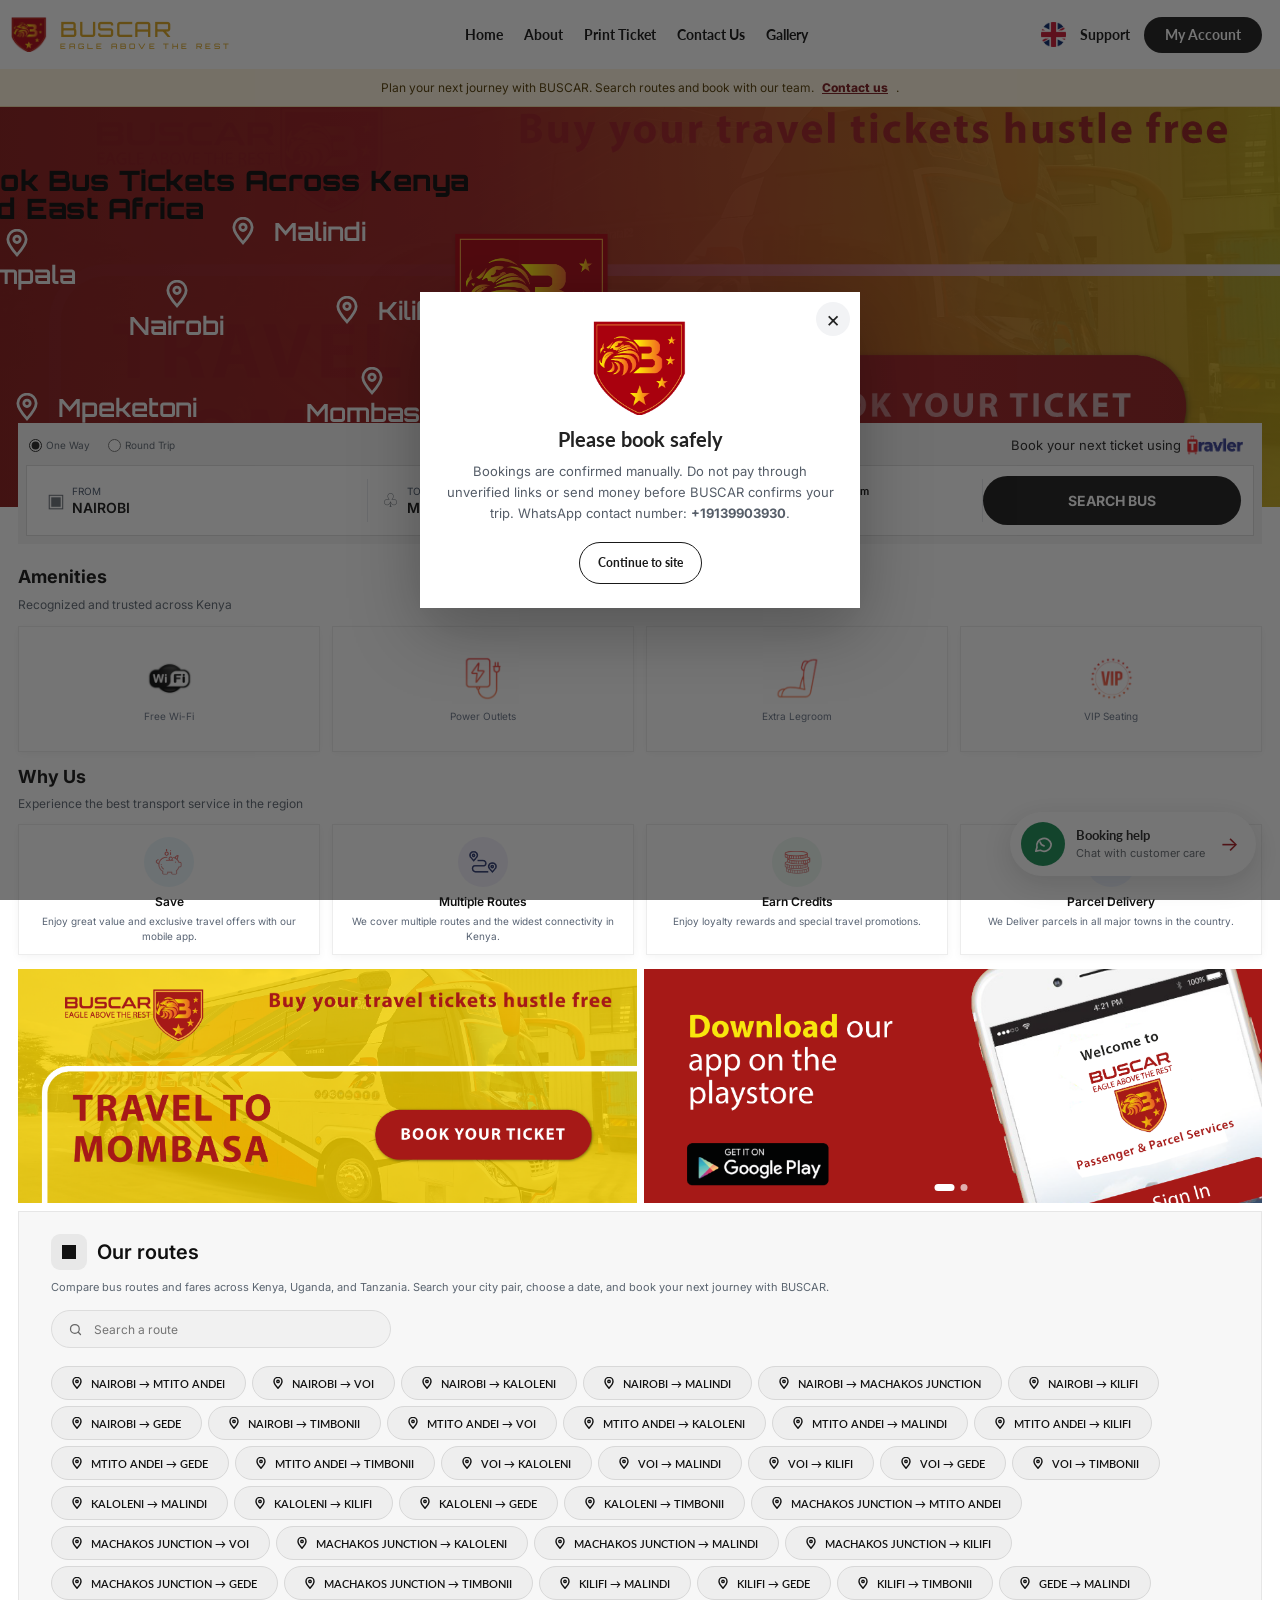
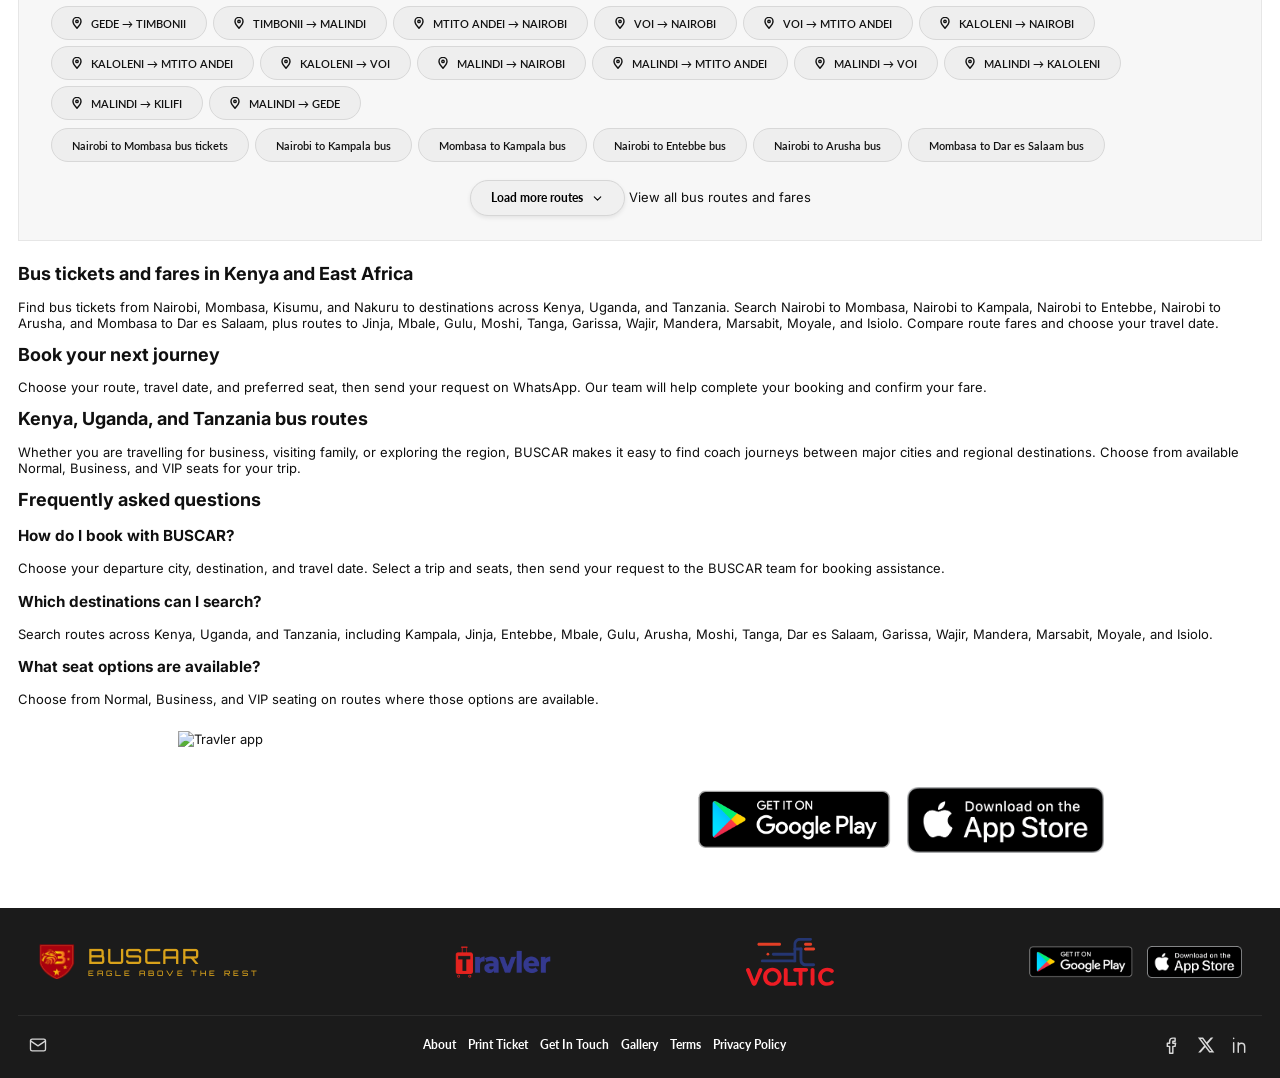
==== commit 1060b486: "puch" ====
--- a/index.html
+++ b/index.html
@@ -145,10 +145,6 @@
           <span class="field-icon">↩</span>
           <span class="field-content"><small>RETURN DATE</small><input type="date" id="returnDate" aria-label="Return date"></span>
         </label>
-        <label class="booking-field date-field">
-          <span class="field-icon">◷</span>
-          <span class="field-content"><small>DEPART AFTER</small><input type="time" id="departureTime" aria-label="Preferred departure time"></span>
-        </label>
         <button class="search-btn" type="submit">SEARCH BUS</button>
       </form>
     </section>
@@ -232,13 +228,13 @@
         </label>
       </div>
       <div class="route-chips" id="routeChips"></div>
-      <nav class="route-seo-links" aria-label="Popular bus routes">
-        <a class="route-chip" href="routes/nairobi-to-mombasa.html">Nairobi to Mombasa bus tickets</a>
-        <a class="route-chip" href="routes/nairobi-to-kampala.html">Nairobi to Kampala bus</a>
-        <a class="route-chip" href="routes/mombasa-to-kampala.html">Mombasa to Kampala bus</a>
-        <a class="route-chip" href="routes/nairobi-to-entebbe.html">Nairobi to Entebbe bus</a>
-        <a class="route-chip" href="routes/nairobi-to-arusha.html">Nairobi to Arusha bus</a>
-        <a class="route-chip" href="routes/mombasa-to-dar-es-salaam.html">Mombasa to Dar es Salaam bus</a>
+      <nav class="route-seo-links" aria-label="Popular routes to book">
+        <a class="route-chip" data-from="NAIROBI" data-to="MOMBASA" href="routes/nairobi-to-mombasa.html">Nairobi to Mombasa bus tickets</a>
+        <a class="route-chip" data-from="NAIROBI" data-to="KAMPALA" href="routes/nairobi-to-kampala.html">Nairobi to Kampala bus</a>
+        <a class="route-chip" data-from="MOMBASA" data-to="KAMPALA" href="routes/mombasa-to-kampala.html">Mombasa to Kampala bus</a>
+        <a class="route-chip" data-from="NAIROBI" data-to="ENTEBBE" href="routes/nairobi-to-entebbe.html">Nairobi to Entebbe bus</a>
+        <a class="route-chip" data-from="NAIROBI" data-to="ARUSHA" href="routes/nairobi-to-arusha.html">Nairobi to Arusha bus</a>
+        <a class="route-chip" data-from="MOMBASA" data-to="DAR ES SALAAM" href="routes/mombasa-to-dar-es-salaam.html">Mombasa to Dar es Salaam bus</a>
       </nav>
       <div class="routes-more">
         <button type="button" id="loadMore">Load more routes
@@ -428,7 +424,6 @@
     // Today / Tom quick dates
     const dateInput = document.getElementById('travelDate');
     const returnDateInput = document.getElementById('returnDate');
-    const departureTimeInput = document.getElementById('departureTime');
     const returnDateField = document.getElementById('returnDateField');
     const bookingForm = document.getElementById('bookingForm');
     const isoDate = (offset) => {
@@ -437,6 +432,16 @@
       const p = (n) => String(n).padStart(2, '0');
       return d.getFullYear() + '-' + p(d.getMonth() + 1) + '-' + p(d.getDate());
     };
+    document.querySelectorAll('.route-seo-links a[data-from][data-to]').forEach((link) => {
+      const params = new URLSearchParams({
+        from: link.dataset.from,
+        to: link.dataset.to,
+        date: isoDate(0),
+        trip: 'one-way',
+        variant: '0'
+      });
+      link.href = 'results.html?' + params.toString();
+    });
     const addDays = (date, days) => {
       const [year, month, day] = date.split('-').map(Number);
       const value = new Date(year, month - 1, day);
@@ -491,7 +496,6 @@
       const variant = window.BuscarSite.recordSearch(from, to, date);
       const search = { from, to, date, trip, variant: String(variant) };
       if (trip === 'round-trip') search.returnDate = returnDate;
-      if (departureTimeInput.value) search.departAfter = departureTimeInput.value;
       const params = new URLSearchParams(search);
       window.location.href = 'results.html?' + params.toString();
     });
